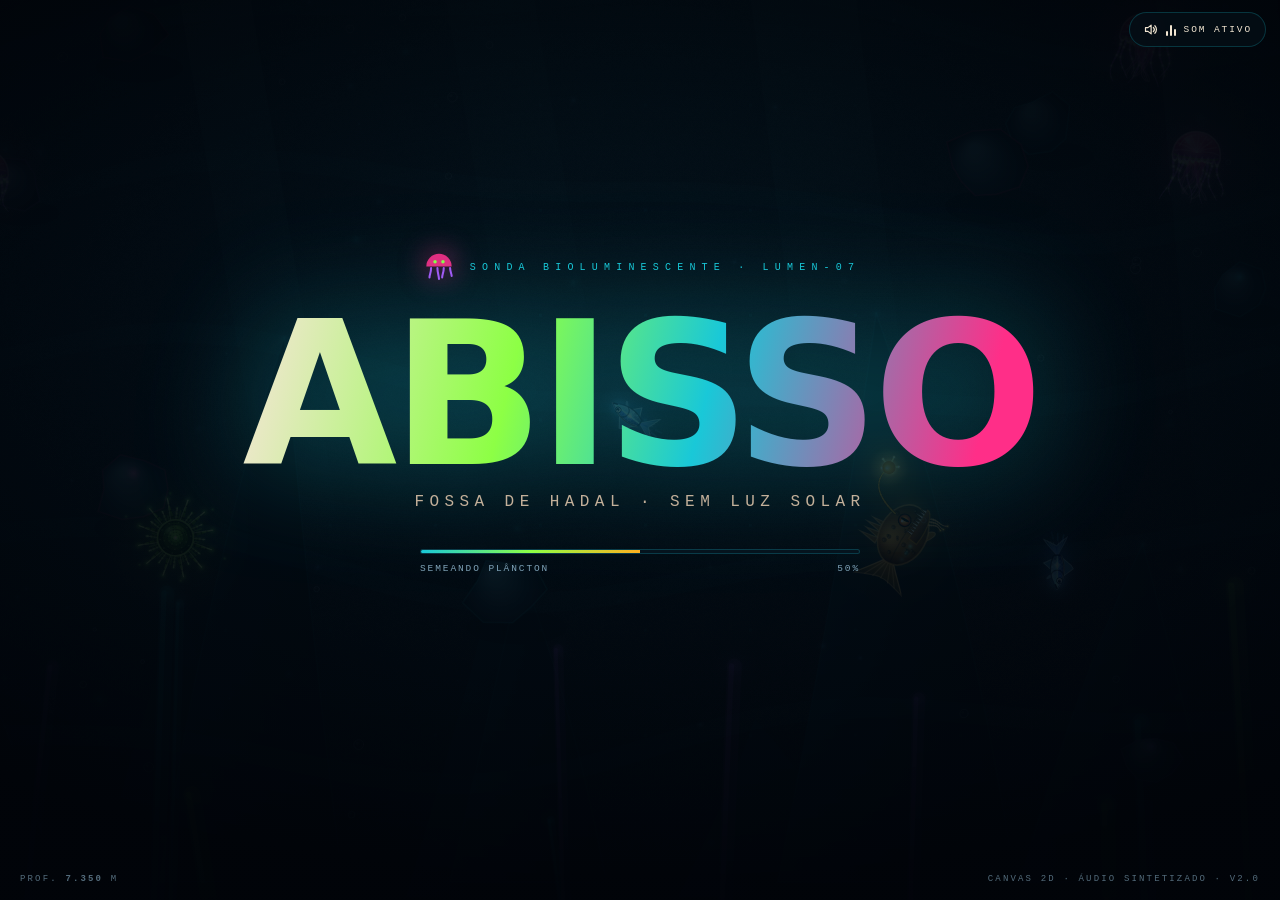
==== ABISSO_com_musicas.html @ 15e461e3 "Add files via upload" ====
<!DOCTYPE html>
<html lang="pt-BR">
<head>
<meta charset="utf-8">
<meta name="viewport" content="width=device-width,initial-scale=1,viewport-fit=cover,user-scalable=no">
<meta name="theme-color" content="#02070d">
<title>ABISSO — sobrevivência bioluminescente</title>
<link rel="stylesheet" href="abisso.css">
</head>
<body>
<div id="stage" data-scene="boot">
  <canvas id="cv"></canvas>

  <button id="audioChip" aria-label="Alternar som" aria-pressed="true">
    <svg viewBox="0 0 24 24"><path d="M4 9v6h4l5 4V5L8 9H4z"/><path id="chipWaves" d="M16.5 8.5a5 5 0 0 1 0 7M19 6a8.5 8.5 0 0 1 0 12"/></svg>
    <span class="eq"><i></i><i></i><i></i></span>
    <span id="chipLabel">SOM ATIVO</span>
  </button>

  <!-- ================= HUD ================= -->
  <header class="hud" id="hud">
    <div class="hud-l">
      <div class="brand">
        <svg viewBox="0 0 24 24"><path d="M4 11a8 8 0 0 1 16 0z" fill="#ff2e88" opacity=".85"/><path d="M7 12c0 3-1 4-1 6M11 12c0 3 1 5 1 7M15 12c0 3-1 4-1 6M19 12c0 2 1 4 1 5" stroke="#a855f7" stroke-width="1.4" fill="none" stroke-linecap="round"/><circle cx="9.5" cy="8" r="1.1" fill="#8dff45"/><circle cx="14.5" cy="8" r="1.1" fill="#8dff45"/></svg>
        <b>ABISSO</b>
      </div>
      <div class="pips" id="pips"></div>
      <div class="lives" id="lives" title="Vidas"></div>
      <div class="partner" id="partner"></div>
      <div class="meter" id="bloomMeter"><i id="bloomFill"></i><span id="bloomLabel">FLORADA · E</span></div>
      <div class="dashrow">JATO<div class="dashbar"><i id="dashFill"></i></div></div>
      <div class="buffs" id="buffRow"></div>
    </div>
    <div class="hud-c">
      <div class="waveinfo" id="waveInfo">
        <b id="waveNum">ONDA 01</b>
        <div class="wname" id="waveName">ÁGUAS RASAS</div>
        <div class="wavebar"><i id="waveFill"></i></div>
        <small id="waveLeft">—</small>
      </div>
      <div class="bossinfo" id="bossInfo">
        <b id="bossName">A RAINHA</b>
        <div class="bossbar"><i id="bossFill"></i></div>
        <small id="bossPhase">FASE I</small>
      </div>
    </div>
    <div class="hud-r">
      <div class="scorebox"><span class="lbl">PONTOS</span><b id="score">0</b><small id="bestHud">REC 0</small></div>
      <div class="combo" id="comboBox"><b id="comboMult">×1.0</b><div class="combobar"><i id="comboFill"></i></div></div>
      <div class="hudbtns">
        <button class="ibtn bloom" id="btnBloom" title="Florada (E)" aria-label="Florada"><svg viewBox="0 0 24 24"><circle cx="12" cy="12" r="3.2"/><path d="M12 2v3M12 19v3M2 12h3M19 12h3M5 5l2 2M17 17l2 2M19 5l-2 2M7 17l-2 2"/></svg></button>
        <button class="ibtn" id="btnSound" title="Som (M)" aria-label="Alternar som"><svg viewBox="0 0 24 24"><path d="M4 9v6h4l5 4V5L8 9H4z"/><path id="soundWaves" d="M16.5 8.5a5 5 0 0 1 0 7M19 6a8.5 8.5 0 0 1 0 12"/></svg></button>
        <button class="ibtn" id="btnPause" title="Pausar (Esc)" aria-label="Pausar"><svg viewBox="0 0 24 24"><path d="M9 5v14M15 5v14"/></svg></button>
      </div>
    </div>
  </header>
  <div id="depthGauge"><span class="dg-lb">PROFUNDIDADE</span></div>
  <div id="banner"><div class="bnum" id="bannerNum"></div><div class="bname" id="bannerName"></div><div class="bsub" id="bannerSub"></div></div>
  <div id="streak"><b id="streakName"></b><span id="streakSub"></span></div>
  <div id="toast"></div>
  <div id="hint"></div>

  <!-- ================= TOUCH ================= -->
  <div id="touch">
    <div class="zone" id="zoneL"></div><div class="zone" id="zoneR"></div>
    <div class="stick" id="stickL"><div class="knob"></div></div>
    <div class="stick" id="stickR"><div class="knob"></div></div>
    <div id="tBtns">
      <button class="tbtn" id="tBloom" aria-label="Florada"><svg viewBox="0 0 24 24"><circle cx="12" cy="12" r="3.2"/><path d="M12 3v3M12 18v3M3 12h3M18 12h3M5.5 5.5l2 2M16.5 16.5l2 2M18.5 5.5l-2 2M7.5 16.5l-2 2"/></svg>FLORADA</button>
      <button class="tbtn" id="tDash" aria-label="Jato"><svg viewBox="0 0 24 24"><path d="M13 3L5 14h6l-1 7 8-11h-6z"/></svg>JATO</button>
    </div>
  </div>

  <!-- ================= BOOT ================= -->
  <section class="screen show" id="scBoot">
    <div class="scrim"></div>
    <div class="inner">
      <div class="boot-mark">
        <svg viewBox="0 0 24 24"><path d="M4 11a8 8 0 0 1 16 0z" fill="#ff2e88" opacity=".9"/><path d="M7 12c0 3-1 4-1 6M11 12c0 3 1 5 1 7M15 12c0 3-1 4-1 6M19 12c0 2 1 4 1 5" stroke="#a855f7" stroke-width="1.3" fill="none" stroke-linecap="round"/><circle cx="9.5" cy="8" r="1.1" fill="#8dff45"/><circle cx="14.5" cy="8" r="1.1" fill="#8dff45"/></svg>
        <span>SONDA BIOLUMINESCENTE · LUMEN-07</span>
      </div>
      <h1 class="boot-title">ABISSO</h1>
      <div class="boot-sub">FOSSA DE HADAL · SEM LUZ SOLAR</div>
      <div class="boot-load">
        <div class="boot-track"><i id="bootBar"></i></div>
        <div class="boot-meta"><span id="bootLog">INICIANDO SISTEMAS</span><span id="bootPct">0%</span></div>
      </div>
      <button id="bootPrompt">TOQUE OU PRESSIONE QUALQUER TECLA</button>
      <div class="boot-foot"><span>PROF. <b id="bootDepth">0</b> M</span><span>CANVAS 2D · ÁUDIO SINTETIZADO · V2.0</span></div>
    </div>
  </section>

  <!-- ================= MENU ================= -->
  <section class="screen" id="scMenu">
    <div class="scrim"></div>
    <div class="menu-grid scroll">
      <div class="menu-left">
        <div class="eyebrow">ESTAÇÃO DE MERGULHO · LUMEN-07</div>
        <h1 class="menu-title">ABISSO</h1>
        <p class="tagline menu-tag">A fossa acordou. Sua luz é a única arma — e o único alvo. <b>Doze ondas</b> até o fundo, dois chefes, quinze simbiontes.</p>
        <nav class="nav" id="menuNav">
          <button class="navitem act" data-nav="dive"><span class="idx">01</span><span class="txt"><b>MERGULHAR</b><span>iniciar descida</span></span><span class="arw">▸</span></button>
          <button class="navitem" data-nav="coop"><span class="idx">02</span><span class="txt"><b>2 JOGADORES</b><span>cooperativo online · PeerJS</span></span><span class="arw">▸</span></button>
          <button class="navitem" data-nav="howto"><span class="idx">03</span><span class="txt"><b>COMO JOGAR</b><span>guia interativo + treino</span></span><span class="arw">▸</span></button>
          <button class="navitem" data-nav="bestiary"><span class="idx">04</span><span class="txt"><b>BESTIÁRIO</b><span>8 criaturas da fossa</span></span><span class="arw">▸</span></button>
          <button class="navitem" data-nav="records"><span class="idx">05</span><span class="txt"><b>RECORDES</b><span>histórico de mergulhos</span></span><span class="arw">▸</span></button>
          <button class="navitem" data-nav="settings"><span class="idx">06</span><span class="txt"><b>AJUSTES</b><span>áudio, efeitos, dificuldade</span></span><span class="arw">▸</span></button>
          <button class="navitem" data-nav="credits"><span class="idx">07</span><span class="txt"><b>SOBRE</b><span>tecnologia e paleta</span></span><span class="arw">▸</span></button>
        </nav>
      </div>
      <div class="menu-right">
        <div class="brief scroll">
          <div class="brief-head"><h2>BRIEFING DE MERGULHO</h2><p id="briefSeed">SETOR 07</p></div>
          <div class="sect">MODO DE DESCIDA</div>
          <div class="modes" id="modeCards">
            <button class="mode sel" data-mode="campanha"><b>CAMPANHA</b><span>12 ondas · 2 chefes · final definido</span></button>
            <button class="mode" data-mode="infinito"><b>INFINITO</b><span>sem fim · escala crescente</span></button>
            <button class="mode" data-mode="treino"><b>TREINO</b><span>sem dano · tutorial guiado</span></button>
          </div>
          <div class="sect">PRESSÃO · DIFICULDADE</div>
          <div class="diffs" id="diffCards">
            <button class="diff" data-d="calmo"><b>CALMO</b><span>−20% inimigos<br>pontos ×0.8</span></button>
            <button class="diff sel" data-d="normal"><b>NORMAL</b><span>equilíbrio da fossa<br>pontos ×1.0</span></button>
            <button class="diff" data-d="abissal"><b>ABISSAL</b><span>+30% inimigos · +35% vida<br>pontos ×1.6</span></button>
          </div>
          <div class="sect">CONFIGURAÇÃO INICIAL DO LUMEN</div>
          <div class="loadout">
            <div class="lo"><span>CÉLULAS</span><b>6</b></div>
            <div class="lo"><span>DANO</span><b>10</b></div>
            <div class="lo"><span>CADÊNCIA</span><b>4.2/s</b></div>
            <div class="lo"><span>JATO</span><b>1.15s</b></div>
            <div class="lo"><span>FLORADA</span><b>100%</b></div>
          </div>
          <div class="recrow">
            <div class="rec"><span>RECORDE</span><b id="menuBest">0</b></div>
            <div class="rec"><span>MELHOR ONDA</span><b id="menuBestWave">0</b></div>
            <div class="rec"><span>MERGULHOS</span><b id="menuRuns">0</b></div>
          </div>
          <div class="btnrow">
            <button class="btn primary" id="btnDive">MERGULHAR ▸</button>
            <button class="btn ghost" id="btnQuickHow">COMO JOGAR</button>
          </div>
          <div class="foot">Dica: o jato propulsor concede invulnerabilidade breve. A florada limpa a arena quando o plâncton carrega 100%.</div>
        </div>
      </div>
    </div>
    <div class="menu-foot"><span><b>↑ ↓</b> NAVEGAR</span><span><b>ENTER</b> SELECIONAR</span><span><b>ESC</b> VOLTAR</span><span><b>M</b> SOM</span></div>
  </section>

  <!-- ================= COMO JOGAR ================= -->
  <section class="screen" id="scHowto">
    <div class="scrim"></div>
    <div class="inner">
      <div class="sub-head">
        <button class="back" data-back>◂ VOLTAR</button>
        <h2>COMO <em>JOGAR</em></h2>
        <span class="hint">DEMONSTRAÇÕES AO VIVO · MOTOR REAL DO JOGO</span>
      </div>
      <div class="sub-body scroll">
        <div class="steps" id="howtoDots"></div>
        <div class="howto-grid">
          <div>
            <div class="demo-frame">
              <canvas id="howtoCanvas"></canvas>
              <span class="tag" id="demoTag">DEMO</span>
              <span class="live"><i></i>AO VIVO</span>
            </div>
            <div class="sect">REFERÊNCIA DE COMANDOS</div>
            <div class="keys" id="howtoKeys"></div>
          </div>
          <div class="howto-text">
            <h3 id="howtoTitle"></h3>
            <p class="lead" id="howtoLead"></p>
            <div class="points" id="howtoPoints"></div>
            <div class="howto-nav">
              <button class="btn ghost" id="howtoPrev">◂ ANTERIOR</button>
              <button class="btn primary" id="howtoNext">PRÓXIMO ▸</button>
              <button class="btn magenta" id="howtoTrain">MODO TREINO</button>
              <span class="count" id="howtoCount"></span>
            </div>
          </div>
        </div>
      </div>
    </div>
  </section>

  <!-- ================= BESTIÁRIO ================= -->
  <section class="screen" id="scBestiary">
    <div class="scrim"></div>
    <div class="inner">
      <div class="sub-head">
        <button class="back" data-back>◂ VOLTAR</button>
        <h2>BESTIÁRIO <em>DA FOSSA</em></h2>
        <span class="hint">ESPÉCIMES RENDERIZADOS EM TEMPO REAL</span>
      </div>
      <div class="sub-body scroll">
        <div class="filters" id="beastFilters">
          <button class="chipbtn on" data-f="all">TODOS · 8</button>
          <button class="chipbtn" data-f="comum">COMUNS · 6</button>
          <button class="chipbtn" data-f="chefe">CHEFES · 2</button>
          <button class="chipbtn" data-f="seen">ENCONTRADOS</button>
        </div>
        <div class="beast-grid" id="beastGrid"></div>
      </div>
    </div>
  </section>

  <!-- ================= RECORDES ================= -->
  <section class="screen" id="scRecords">
    <div class="scrim"></div>
    <div class="inner">
      <div class="sub-head">
        <button class="back" data-back>◂ VOLTAR</button>
        <h2>REGISTRO DE <em>MERGULHOS</em></h2>
        <span class="hint">DADOS LOCAIS · NESTE NAVEGADOR</span>
      </div>
      <div class="sub-body scroll">
        <div class="tiles" id="recTiles"></div>
        <div class="sect">ALCANCE POR ONDA · QUANTOS MERGULHOS CHEGARAM A CADA UMA</div>
        <div class="chart" id="recChart"></div>
        <div class="sect">ÚLTIMOS MERGULHOS</div>
        <div id="recTableWrap"></div>
        <div class="btnrow">
          <button class="btn danger" id="btnResetRec">APAGAR REGISTROS</button>
          <span id="recConfirm"></span>
        </div>
      </div>
    </div>
  </section>

  <!-- ================= AJUSTES ================= -->
  <section class="screen" id="scSettings">
    <div class="scrim"></div>
    <div class="inner">
      <div class="sub-head">
        <button class="back" data-back>◂ VOLTAR</button>
        <h2><em>AJUSTES</em></h2>
        <span class="hint">APLICADOS IMEDIATAMENTE</span>
      </div>
      <div class="sub-body scroll">
        <div class="set-grid">
          <div class="set-card">
            <h3>ÁUDIO</h3>
            <div class="row"><div class="lb"><b>Volume geral</b><span>mestre de toda a saída</span></div><input type="range" id="setMaster" min="0" max="100"><span class="vv" id="vMaster"></span></div>
            <div class="row"><div class="lb"><b>Música ambiente</b><span>pads e sonar da fossa</span></div><input type="range" id="setMusic" min="0" max="100"><span class="vv" id="vMusic"></span></div>
            <div class="row"><div class="lb"><b>Efeitos sonoros</b><span>tiros, impactos, coletas</span></div><input type="range" id="setSfx" min="0" max="100"><span class="vv" id="vSfx"></span></div>
            <div class="row"><div class="lb"><b>Silenciar tudo</b><span>atalho M em qualquer tela</span></div><button class="tgl" id="setMute" aria-label="Silenciar"><i></i></button></div>
          </div>
          <div class="set-card">
            <h3>VISUAL E IMPACTO</h3>
            <div class="row"><div class="lb"><b>Tremor de câmera</b><span>recuo visível nos impactos</span></div><input type="range" id="setShake" min="0" max="150"><span class="vv" id="vShake"></span></div>
            <div class="row"><div class="lb"><b>Densidade de partículas</b><span>faíscas, plâncton, plumas</span></div><input type="range" id="setParts" min="20" max="160"><span class="vv" id="vParts"></span></div>
            <div class="row"><div class="lb"><b>Brilho bioluminescente</b><span>intensidade do bloom</span></div><input type="range" id="setGlow" min="30" max="160"><span class="vv" id="vGlow"></span></div>
            <div class="row"><div class="lb"><b>Alto contraste</b><span>inimigos e tiros mais legíveis</span></div><button class="tgl" id="setContrast" aria-label="Alto contraste"><i></i></button></div>
            <div class="row"><div class="lb"><b>Movimento reduzido</b><span>sem tremor nem câmera lenta</span></div><button class="tgl" id="setMotion" aria-label="Movimento reduzido"><i></i></button></div>
          </div>
          <div class="set-card">
            <h3>SIMULAÇÃO</h3>
            <div class="row"><div class="lb"><b>Velocidade</b><span>ritmo do tempo de jogo</span></div>
              <div class="seg" id="setSpeed"><button data-s="0.8">0.8×</button><button data-s="1" class="on">1×</button><button data-s="1.2">1.2×</button></div></div>
            <div class="row"><div class="lb"><b>Dificuldade</b><span>pressão da fossa</span></div>
              <div class="seg" id="setDiff"><button data-d="calmo">CALMO</button><button data-d="normal" class="on">NORMAL</button><button data-d="abissal">ABISSAL</button></div></div>
            <div class="row"><div class="lb"><b>Indicadores de borda</b><span>setas para inimigos fora da tela</span></div><button class="tgl on" id="setArrows" aria-label="Indicadores"><i></i></button></div>
            <div class="row"><div class="lb"><b>Restaurar padrões</b><span>volta todos os ajustes ao original</span></div><button class="btn ghost" id="btnDefaults" style="padding:10px 14px;font-size:10px">RESTAURAR</button></div>
          </div>
        </div>
      </div>
    </div>
  </section>

  <!-- ================= COOPERATIVO ONLINE ================= -->
  <section class="screen" id="scCoop">
    <div class="scrim"></div>
    <div class="inner">
      <div class="sub-head">
        <button class="back" id="coopBack">◂ VOLTAR</button>
        <h2>COOPERATIVO <em>ONLINE</em></h2>
        <span class="hint">2 JOGADORES · PEERJS</span>
      </div>
      <div class="sub-body scroll">
        <div class="coop-name">
          <label for="coopName">SEU NOME</label>
          <input class="coop-input small" id="coopName" type="text" maxlength="12" placeholder="Ex.: ARTHUR" autocomplete="off" spellcheck="false">
        </div>
        <div class="coop-grid">
          <div class="coop-card">
            <h3>CRIAR SALA</h3>
            <p>Você será o <b>host</b>: o jogo roda no seu navegador e o parceiro entra pelo código.</p>
            <button class="btn primary" id="coopCreate">CRIAR SALA ▸</button>
            <div class="coop-codebox" id="coopCodeBox" style="display:none">
              <span>CÓDIGO DA SALA</span>
              <b id="coopCode">-----</b>
              <button class="btn ghost" id="coopCopy">COPIAR</button>
            </div>
            <p class="coop-status" id="coopHostStatus">Crie uma sala e passe o código para o seu parceiro.</p>
            <button class="btn ghost" id="coopCancel" style="display:none">CANCELAR</button>
          </div>
          <div class="coop-card">
            <h3>ENTRAR NA SALA</h3>
            <p>Digite o código de 5 letras que o host recebeu.</p>
            <input class="coop-input" id="coopInput" type="text" maxlength="5" placeholder="CÓDIGO" autocomplete="off" autocapitalize="characters" spellcheck="false">
            <button class="btn magenta" id="coopJoin">ENTRAR ▸</button>
            <p class="coop-status" id="coopJoinStatus">Digite o código que o host recebeu.</p>
          </div>
        </div>
        <div class="coop-lobby" id="coopLobby" style="display:none">
          <div class="coop-ok"><span id="coopPeerName">PARCEIRO CONECTADO</span> <i id="coopPing"></i></div>
          <button class="btn primary" id="coopStart" style="display:none">INICIAR MERGULHO ▸</button>
          <p class="coop-wait" id="coopWaitHost" style="display:none">CONECTADO · AGUARDANDO O HOST INICIAR O MERGULHO…</p>
        </div>
        <p class="coop-info" id="coopInfo"></p>
        <div class="coop-how">
          <div class="sect">COMO FUNCIONA</div>
          <ul>
            <li><b>Mesma arena, mesmas ondas</b> — vocês enfrentam as criaturas juntos (mais inimigos e chefes mais resistentes).</li>
            <li><b>3 vidas da dupla</b> — se um cair, o outro pode <b>reviver</b> ficando perto por 3 segundos. Se os dois caírem, perdem uma vida e a onda recomeça.</li>
            <li><b>Melhorias individuais</b> — cada um escolhe o seu simbionte entre as ondas; a próxima onda começa quando os dois escolherem.</li>
            <li><b>Plâncton, combo e florada são compartilhados</b> — qualquer um pode soltar a florada.</li>
            <li>É preciso <b>internet</b>. Se a rede bloquear conexões diretas (alguns 4G ou redes de empresa), tente outra rede.</li>
          </ul>
        </div>
      </div>
    </div>
  </section>

  <!-- ================= SOBRE ================= -->
  <section class="screen" id="scCredits">
    <div class="scrim"></div>
    <div class="inner">
      <div class="sub-head">
        <button class="back" data-back>◂ VOLTAR</button>
        <h2>SOBRE O <em>ABISSO</em></h2>
        <span class="hint">UM ARTEFATO AUTOCONTIDO</span>
      </div>
      <div class="sub-body scroll">
        <div class="cred-grid">
          <div class="cred-card">
            <h3>O QUE É ISTO</h3>
            <p>Um jogo de sobrevivência em arena ambientado na zona hadal. Você pilota o LUMEN-07, uma sonda-organismo que usa a própria bioluminescência como arma. Cada onda aprofunda a descida — e a paleta do mundo afunda junto, do petróleo turquesa ao violeta e ao magenta do fundo.</p>
            <div class="sect">TECNOLOGIA</div>
            <div class="techs"><span class="tech">HTML único</span><span class="tech">CSS puro</span><span class="tech">JavaScript vanilla</span><span class="tech">Canvas 2D</span><span class="tech">Web Audio</span><span class="tech">localStorage</span><span class="tech">0 dependências</span><span class="tech">0 imagens externas</span></div>
          </div>
          <div class="cred-card">
            <h3>PALETA DA FOSSA</h3>
            <p style="margin-bottom:12px">Oito tons derivados do oceano profundo: petróleo e turquesa nos campos grandes, verde-ácido, magenta e âmbar como acentos de bioluminescência.</p>
            <div class="swatches" id="swatches"></div>
          </div>
          <div class="cred-card">
            <h3>NOTAS DO ABISMO</h3>
            <div class="facts">
              <div class="fact"><b>6.000 m</b><span>onde começa a zona hadal — nomeada após Hades, o submundo grego.</span></div>
              <div class="fact"><b>10.935 m</b><span>o Challenger Deep, ponto mais fundo conhecido dos oceanos.</span></div>
              <div class="fact"><b>~1.100 atm</b><span>pressão no fundo: mais de mil vezes a da superfície.</span></div>
              <div class="fact"><b>90%</b><span>das espécies de águas profundas produzem alguma luz própria.</span></div>
              <div class="fact"><b>4 °C</b><span>temperatura típica da água ao redor das fontes hidrotermais frias.</span></div>
            </div>
          </div>
        </div>
      </div>
    </div>
  </section>

  <!-- ================= MODAIS ================= -->
  <section class="modal" id="scUpgrade">
    <div class="scrim"></div>
    <div class="sheet scroll">
      <div class="up-head"><h2>ONDA LIMPA — <em>ESCOLHA UM SIMBIONTE</em></h2><p id="upSub">TECLAS 1 · 2 · 3</p></div>
      <div class="cards" id="cards"></div>
      <button class="btn ghost" id="btnReroll" style="display:block;margin:16px auto 0"></button>
      <div class="up-bottom">
        <div><div class="sect">FICHA DO LUMEN</div><div class="stats" id="statSheet"></div></div>
        <div><div class="sect">SIMBIONTES ATIVOS</div><div class="chips" id="ownedChips"></div></div>
      </div>
    </div>
  </section>

  <div class="coopmenu" id="coopMenu">
    <div class="box">
      <h3>PARTIDA COOPERATIVA</h3>
      <p>O jogo continua rodando para o seu parceiro.</p>
      <button class="btn primary" id="coopResume">CONTINUAR</button>
      <button class="btn danger" id="coopLeave">SAIR DA PARTIDA</button>
    </div>
  </div>

  <section class="modal" id="scPause">
    <div class="scrim"></div>
    <div class="sheet scroll" style="max-width:700px">
      <div class="mid">
        <div class="eyebrow">SISTEMAS EM ESPERA</div>
        <h2>PAUSA</h2>
        <div class="sub" id="pauseSub"></div>
        <div class="grid-stats" id="pauseStats"></div>
        <div class="sect" style="justify-content:center">VELOCIDADE DA SIMULAÇÃO</div>
        <div class="seg" id="spd" style="display:inline-flex"><button data-s="0.8">LENTA 0.8×</button><button data-s="1" class="on">NORMAL 1×</button><button data-s="1.2">RÁPIDA 1.2×</button></div>
        <div class="btnrow">
          <button class="btn primary" id="btnResume">CONTINUAR ▸</button>
          <button class="btn ghost" id="btnPauseHow">COMO JOGAR</button>
          <button class="btn ghost" id="btnPauseSet">AJUSTES</button>
          <button class="btn ghost" id="btnRestart">REINICIAR</button>
          <button class="btn danger" id="btnQuit">MENU</button>
        </div>
      </div>
    </div>
  </section>

  <section class="modal" id="scOver">
    <div class="scrim"></div>
    <div class="sheet scroll" style="max-width:780px">
      <div class="mid">
        <div class="eyebrow">SINAL PERDIDO</div>
        <h2 class="dead">A PRESSÃO VENCEU</h2>
        <div class="sub" id="overSub"></div>
        <div id="overRec"></div>
        <div class="grid-stats" id="overStats"></div>
        <div class="btnrow">
          <button class="btn primary" id="btnAgain">MERGULHAR DE NOVO ▸</button>
          <button class="btn ghost" id="btnOverHow">COMO JOGAR</button>
          <button class="btn ghost" id="btnMenu">MENU</button>
        </div>
        <div class="foot" id="overTip"></div>
      </div>
    </div>
  </section>

  <section class="modal" id="scWin">
    <div class="scrim"></div>
    <div class="sheet scroll" style="max-width:780px">
      <div class="mid">
        <div class="eyebrow">FUNDO DA FOSSA ALCANÇADO</div>
        <h2 class="win">VOCÊ ATRAVESSOU<br>O ABISSO</h2>
        <div class="sub">O LEVIATÃ CAIU · A LUZ CONTINUA</div>
        <div id="winRec"></div>
        <div class="grid-stats" id="winStats"></div>
        <div class="btnrow">
          <button class="btn magenta" id="btnEndless">MODO INFINITO ∞</button>
          <button class="btn primary" id="btnAgain2">JOGAR DE NOVO</button>
          <button class="btn ghost" id="btnMenu2">MENU</button>
        </div>
      </div>
    </div>
  </section>

  <div id="dive"><div class="lines" id="diveLines"></div><div class="dd" id="diveDepth">0 m</div><div class="dl">DESCENDO</div></div>
</div>

<script src="vendor/peerjs.min.js" onerror="(function(){var s=document.createElement('script');s.src='https://unpkg.com/peerjs@1.5.4/dist/peerjs.min.js';document.head.appendChild(s);})()"></script>
<script src="coop-net.js"></script>
<script src="abisso.js"></script>
</body>
</html>
---- abisso.css ----
/* ============================================================
   ABISSO · sistema visual da fossa de hadal
   ============================================================ */
:root{
  --abyss:#02070d; --abyss2:#05121c; --deep:#0a2233; --petrol:#0e3a52;
  --teal:#19c8d8; --bio:#8dff45; --magenta:#ff2e88; --amber:#ffb020;
  --electric:#3b82ff; --crimson:#ff3b57; --violet:#a855f7;
  --sand:#f2e6d2; --sanddim:#c3b09a; --slate:#7fa3b8;
  --ok:#37e39b; --warn:#ffc24b; --danger:#ff3b57; --info:#4fc3ff;
  --panel:linear-gradient(158deg,rgba(14,58,82,.55),rgba(5,18,28,.86));
  --panel2:linear-gradient(158deg,rgba(14,58,82,.42),rgba(4,14,22,.78));
  --edge:rgba(25,200,216,.22);
  --edge2:rgba(127,163,184,.18);
  --mono:ui-monospace,"SFMono-Regular",Menlo,Consolas,"Liberation Mono",monospace;
  --sans:system-ui,-apple-system,"Segoe UI",Roboto,Helvetica,Arial,sans-serif;
  --top:env(safe-area-inset-top); --bot:env(safe-area-inset-bottom);
}
*{box-sizing:border-box;margin:0;padding:0}
html,body{height:100%;overflow:hidden;background:var(--abyss)}
body{font-family:var(--sans);color:var(--sand);-webkit-font-smoothing:antialiased;overscroll-behavior:none;touch-action:none}
#stage{position:fixed;inset:0;overflow:hidden;isolation:isolate}
canvas#cv{position:absolute;inset:0;display:block;touch-action:none}
button{font-family:inherit}
::selection{background:var(--bio);color:#03151b}

/* ---------- scrollbars do artefato ---------- */
.scroll{overflow-y:auto;overflow-x:hidden;scrollbar-width:thin;scrollbar-color:var(--teal) rgba(6,20,30,.7);-webkit-overflow-scrolling:touch}
.scroll::-webkit-scrollbar{width:11px;height:11px}
.scroll::-webkit-scrollbar-track{background:rgba(4,16,25,.85);border-left:1px solid rgba(25,200,216,.14)}
.scroll::-webkit-scrollbar-thumb{background:linear-gradient(180deg,var(--teal),var(--bio));border-radius:20px;border:3px solid rgba(4,16,25,.9)}
.scroll::-webkit-scrollbar-thumb:hover{background:linear-gradient(180deg,var(--bio),var(--amber))}
.scroll::-webkit-scrollbar-corner{background:transparent}

/* ---------- átomos ---------- */
.eyebrow{font-family:var(--mono);font-size:10px;letter-spacing:.5em;color:var(--teal)}
.sect{font-family:var(--mono);font-size:9.5px;letter-spacing:.38em;color:var(--slate);margin:20px 0 10px;display:flex;align-items:center;gap:10px}
.sect::after{content:"";flex:1;height:1px;background:linear-gradient(90deg,var(--edge),transparent)}
.btn{cursor:pointer;font-weight:800;letter-spacing:.18em;font-size:12.5px;padding:14px 24px;border-radius:13px;border:1px solid transparent;transition:.2s cubic-bezier(.2,.9,.25,1);position:relative;overflow:hidden;color:var(--sand);background:rgba(6,22,33,.7)}
.btn.primary{background:linear-gradient(100deg,var(--bio),var(--teal));color:#03151b;box-shadow:0 14px 38px rgba(141,255,69,.26),inset 0 1px 0 rgba(255,255,255,.5)}
.btn.primary:hover{transform:translateY(-3px);box-shadow:0 20px 50px rgba(141,255,69,.42)}
.btn.magenta{background:linear-gradient(100deg,var(--magenta),var(--violet));color:#fff;box-shadow:0 14px 38px rgba(255,46,136,.3)}
.btn.magenta:hover{transform:translateY(-3px)}
.btn.ghost{border-color:var(--edge)}
.btn.ghost:hover{border-color:var(--teal);color:var(--teal);transform:translateY(-2px)}
.btn.danger{border-color:rgba(255,59,87,.4);color:var(--crimson)}
.btn.danger:hover{background:rgba(255,59,87,.14)}
.btn:active{transform:translateY(0) scale(.985)}
.btn:focus-visible,.navitem:focus-visible,.card:focus-visible,.ibtn:focus-visible,.seg button:focus-visible,.tgl:focus-visible,.chipbtn:focus-visible{outline:2px solid var(--bio);outline-offset:3px}
.btnrow{display:flex;gap:10px;flex-wrap:wrap;margin-top:20px}
.tagline{font-size:13.5px;line-height:1.65;color:var(--sanddim)}
.tagline b{color:var(--bio);font-weight:600}
.tagline em{color:var(--magenta);font-style:normal}
.mono{font-family:var(--mono)}

/* ---------- chip de áudio global ---------- */
#audioChip{position:absolute;top:calc(12px + var(--top));right:14px;z-index:30;display:flex;align-items:center;gap:8px;
  padding:9px 13px;border-radius:22px;cursor:pointer;background:rgba(4,14,22,.8);border:1px solid var(--edge);
  color:var(--sand);font-family:var(--mono);font-size:9.5px;letter-spacing:.2em;backdrop-filter:blur(10px);-webkit-backdrop-filter:blur(10px);transition:.2s}
#audioChip:hover{border-color:var(--bio);color:var(--bio);transform:translateY(-2px)}
#audioChip svg{width:15px;height:15px;fill:none;stroke:currentColor;stroke-width:1.9;stroke-linecap:round;stroke-linejoin:round}
#audioChip.off{color:var(--slate);border-color:var(--edge2)}
#audioChip .eq{display:flex;gap:2px;align-items:flex-end;height:12px}
#audioChip .eq i{width:2px;background:currentColor;border-radius:2px;animation:eq .9s ease-in-out infinite}
#audioChip .eq i:nth-child(1){height:5px;animation-delay:0s}
#audioChip .eq i:nth-child(2){height:11px;animation-delay:.15s}
#audioChip .eq i:nth-child(3){height:7px;animation-delay:.3s}
#audioChip.off .eq i{animation:none;height:3px;opacity:.5}
@keyframes eq{50%{transform:scaleY(.35)}}
#stage[data-scene="play"] #audioChip{display:none}

/* ============================ TELAS ============================ */
.screen{position:absolute;inset:0;z-index:10;display:none;flex-direction:column}
.screen.show{display:flex;animation:scIn .42s cubic-bezier(.2,.9,.25,1)}
@keyframes scIn{from{opacity:0;transform:translateY(16px)}to{opacity:1;transform:none}}
.scrim{position:absolute;inset:0;pointer-events:none}
.screen>.inner{position:relative;flex:1;min-height:0;display:flex;flex-direction:column}

/* ---------- BOOT ---------- */
#scBoot .scrim{background:radial-gradient(120% 80% at 50% 42%,rgba(4,20,32,.55),rgba(1,4,9,.94) 70%),rgba(1,4,9,.6)}
#scBoot .inner{align-items:center;justify-content:center;text-align:center;padding:24px}
.boot-mark{display:flex;align-items:center;gap:12px;margin-bottom:26px;animation:fadeUp .9s .1s both}
.boot-mark svg{width:38px;height:38px;filter:drop-shadow(0 0 14px rgba(255,46,136,.8))}
.boot-mark span{font-family:var(--mono);font-size:10px;letter-spacing:.62em;color:var(--teal)}
.boot-title{font-size:clamp(64px,17vw,200px);line-height:.82;font-weight:900;letter-spacing:-.03em;
  background:linear-gradient(104deg,var(--sand) 2%,var(--bio) 34%,var(--teal) 58%,var(--magenta) 92%);
  -webkit-background-clip:text;background-clip:text;color:transparent;filter:drop-shadow(0 0 60px rgba(25,200,216,.45));
  animation:fadeUp 1s .2s both}
.boot-sub{margin-top:16px;font-size:clamp(12px,1.7vw,16px);letter-spacing:.34em;font-family:var(--mono);color:var(--sanddim);animation:fadeUp 1s .35s both}
.boot-load{margin-top:38px;width:min(440px,86vw);animation:fadeUp 1s .5s both}
.boot-track{height:5px;border-radius:4px;background:rgba(6,22,33,.9);border:1px solid var(--edge);overflow:hidden}
.boot-track i{display:block;height:100%;width:0;background:linear-gradient(90deg,var(--teal),var(--bio),var(--amber));transition:width .25s}
.boot-meta{display:flex;justify-content:space-between;margin-top:9px;font-family:var(--mono);font-size:9.5px;letter-spacing:.2em;color:var(--slate)}
#bootPrompt{margin-top:34px;font-family:var(--mono);font-size:12px;letter-spacing:.34em;color:var(--bio);opacity:0;transition:.4s;cursor:pointer;
  padding:14px 26px;border:1px solid rgba(141,255,69,.35);border-radius:30px;background:rgba(141,255,69,.07)}
#bootPrompt.on{opacity:1;animation:breathe 1.9s ease-in-out infinite}
@keyframes breathe{50%{box-shadow:0 0 34px rgba(141,255,69,.35);border-color:var(--bio)}}
.boot-foot{position:absolute;left:0;right:0;bottom:calc(16px + var(--bot));display:flex;justify-content:space-between;padding:0 20px;
  font-family:var(--mono);font-size:9px;letter-spacing:.24em;color:rgba(127,163,184,.65);animation:fadeUp 1s .7s both}
@keyframes fadeUp{from{opacity:0;transform:translateY(22px)}to{opacity:1;transform:none}}

/* ---------- MENU ---------- */
#scMenu .scrim{background:linear-gradient(100deg,rgba(1,5,10,.95) 0%,rgba(2,10,17,.88) 42%,rgba(2,10,17,.42) 72%,rgba(1,5,10,.7) 100%)}
.menu-grid{flex:1;min-height:0;display:grid;grid-template-columns:minmax(320px,.92fr) minmax(340px,1.08fr);gap:clamp(14px,2.6vw,44px);
  padding:calc(20px + var(--top)) clamp(16px,3vw,48px) calc(16px + var(--bot))}
.menu-left{display:flex;flex-direction:column;justify-content:center;min-height:0}
.menu-title{font-size:clamp(46px,8.4vw,104px);line-height:.84;font-weight:900;letter-spacing:-.03em;
  background:linear-gradient(104deg,var(--sand),var(--bio) 40%,var(--teal) 70%,var(--magenta));
  -webkit-background-clip:text;background-clip:text;color:transparent;filter:drop-shadow(0 0 44px rgba(25,200,216,.35))}
.menu-tag{margin:12px 0 22px;max-width:40ch}
.nav{display:flex;flex-direction:column;gap:5px}
.navitem{display:flex;align-items:center;gap:14px;padding:12px 15px;border-radius:14px;cursor:pointer;text-align:left;
  background:linear-gradient(100deg,rgba(10,34,51,.5),rgba(4,14,22,.25));border:1px solid transparent;color:var(--sand);transition:.22s cubic-bezier(.2,.9,.25,1);position:relative;overflow:hidden}
.navitem::before{content:"";position:absolute;left:0;top:0;bottom:0;width:3px;background:linear-gradient(180deg,var(--bio),var(--teal));transform:scaleY(0);transition:.25s;transform-origin:center}
.navitem:hover,.navitem.act{border-color:var(--edge);background:linear-gradient(100deg,rgba(20,64,90,.7),rgba(4,14,22,.4));transform:translateX(6px)}
.navitem:hover::before,.navitem.act::before{transform:scaleY(1)}
.navitem .idx{font-family:var(--mono);font-size:10px;color:var(--teal);width:20px;flex:none}
.navitem .txt{flex:1;min-width:0}
.navitem b{display:block;font-size:15px;letter-spacing:.12em}
.navitem span{display:block;font-family:var(--mono);font-size:9px;color:var(--slate);letter-spacing:.14em;margin-top:3px}
.navitem .arw{font-family:var(--mono);color:var(--slate);transition:.22s}
.navitem:hover .arw{color:var(--bio);transform:translateX(4px)}
.menu-right{display:flex;flex-direction:column;min-height:0}
.brief{flex:1;min-height:0;border-radius:20px;background:var(--panel);border:1px solid var(--edge);
  box-shadow:0 30px 90px rgba(0,0,0,.6),inset 0 1px 0 rgba(141,255,69,.12);padding:clamp(15px,2vw,26px);position:relative}
.brief::before{content:"";position:absolute;left:22px;right:22px;top:0;height:1px;background:linear-gradient(90deg,transparent,var(--bio),var(--teal),var(--magenta),transparent)}
.brief-head{display:flex;align-items:baseline;justify-content:space-between;gap:12px;flex-wrap:wrap}
.brief-head h2{font-size:clamp(19px,2.4vw,26px);font-weight:900;letter-spacing:.02em}
.brief-head p{font-family:var(--mono);font-size:9.5px;letter-spacing:.24em;color:var(--slate)}
.modes{display:grid;grid-template-columns:repeat(3,1fr);gap:8px}
.mode{cursor:pointer;text-align:left;padding:12px;border-radius:14px;background:rgba(6,22,33,.6);border:1px solid var(--edge2);color:var(--sand);transition:.2s}
.mode:hover{transform:translateY(-3px);border-color:var(--teal)}
.mode b{display:block;font-size:12.5px;letter-spacing:.1em}
.mode span{display:block;font-family:var(--mono);font-size:8.5px;color:var(--slate);margin-top:5px;line-height:1.55}
.mode.sel{border-color:var(--bio);background:linear-gradient(160deg,rgba(141,255,69,.16),rgba(6,22,33,.72));box-shadow:0 0 24px rgba(141,255,69,.18)}
.mode.sel b{color:var(--bio)}
.diffs{display:grid;grid-template-columns:repeat(3,1fr);gap:8px}
.diff{cursor:pointer;text-align:left;padding:11px 12px;border-radius:14px;background:rgba(6,22,33,.6);border:1px solid var(--edge2);color:var(--sand);transition:.2s}
.diff:hover{transform:translateY(-3px);border-color:var(--teal)}
.diff b{display:block;font-size:12.5px;letter-spacing:.12em}
.diff span{display:block;font-family:var(--mono);font-size:8.5px;color:var(--slate);margin-top:4px;line-height:1.55}
.diff.sel[data-d="calmo"]{border-color:var(--info);background:linear-gradient(160deg,rgba(79,195,255,.16),rgba(6,22,33,.72))}
.diff.sel[data-d="calmo"] b{color:var(--info)}
.diff.sel[data-d="normal"]{border-color:var(--bio);background:linear-gradient(160deg,rgba(141,255,69,.16),rgba(6,22,33,.72))}
.diff.sel[data-d="normal"] b{color:var(--bio)}
.diff.sel[data-d="abissal"]{border-color:var(--magenta);background:linear-gradient(160deg,rgba(255,46,136,.18),rgba(6,22,33,.72))}
.diff.sel[data-d="abissal"] b{color:var(--magenta)}
.loadout{display:grid;grid-template-columns:repeat(auto-fit,minmax(84px,1fr));gap:6px}
.lo{padding:8px 10px;border-radius:11px;background:rgba(6,22,33,.55);border:1px solid var(--edge2)}
.lo span{display:block;font-family:var(--mono);font-size:8px;letter-spacing:.18em;color:var(--slate)}
.lo b{font-family:var(--mono);font-size:13.5px}
.recrow{display:flex;gap:8px;margin-top:14px;flex-wrap:wrap}
.rec{flex:1;min-width:104px;padding:10px 12px;border-radius:13px;background:linear-gradient(160deg,rgba(255,176,32,.12),rgba(6,22,33,.7));border:1px solid rgba(255,176,32,.28)}
.rec span{display:block;font-family:var(--mono);font-size:8px;letter-spacing:.24em;color:var(--amber)}
.rec b{font-family:var(--mono);font-size:19px}
.menu-foot{padding:0 clamp(16px,3vw,48px) calc(12px + var(--bot));display:flex;gap:14px;flex-wrap:wrap;
  font-family:var(--mono);font-size:9px;letter-spacing:.2em;color:rgba(127,163,184,.7)}
.menu-foot b{color:var(--teal);font-weight:600}

/* ---------- SUB-TELAS ---------- */
.sub-head{display:flex;align-items:center;gap:14px;padding:calc(16px + var(--top)) clamp(14px,3vw,40px) 14px;flex:none;flex-wrap:wrap}
.back{cursor:pointer;display:flex;align-items:center;gap:8px;padding:10px 15px;border-radius:12px;background:rgba(6,22,33,.75);
  border:1px solid var(--edge);color:var(--sand);font-family:var(--mono);font-size:10px;letter-spacing:.2em;transition:.2s}
.back:hover{border-color:var(--bio);color:var(--bio);transform:translateX(-3px)}
.sub-head h2{font-size:clamp(22px,3.6vw,40px);font-weight:900;letter-spacing:-.01em;line-height:1}
.sub-head h2 em{font-style:normal;background:linear-gradient(100deg,var(--bio),var(--teal));-webkit-background-clip:text;background-clip:text;color:transparent}
.sub-head .hint{font-family:var(--mono);font-size:9.5px;letter-spacing:.22em;color:var(--slate);margin-left:auto;padding-right:120px}
.sub-body{flex:1;min-height:0;padding:0 clamp(14px,3vw,40px) calc(20px + var(--bot))}
#scHowto .scrim,#scBestiary .scrim,#scRecords .scrim,#scSettings .scrim,#scCredits .scrim{
  background:linear-gradient(180deg,rgba(1,5,10,.94),rgba(2,12,20,.9) 40%,rgba(1,5,10,.95))}

/* ---------- COMO JOGAR ---------- */
.steps{display:flex;gap:6px;flex-wrap:wrap;margin-bottom:14px}
.dot{cursor:pointer;font-family:var(--mono);font-size:9.5px;letter-spacing:.18em;padding:9px 14px;border-radius:20px;
  background:rgba(6,22,33,.7);border:1px solid var(--edge2);color:var(--slate);transition:.2s}
.dot:hover{color:var(--sand);border-color:var(--teal)}
.dot.on{background:linear-gradient(100deg,var(--teal),var(--bio));color:#03151b;font-weight:700;border-color:transparent}
.howto-grid{display:grid;grid-template-columns:1.05fr .95fr;gap:clamp(14px,2vw,28px);align-items:start}
.demo-frame{position:relative;border-radius:18px;overflow:hidden;border:1px solid var(--edge);background:rgba(2,10,17,.8);
  box-shadow:0 24px 70px rgba(0,0,0,.55),inset 0 1px 0 rgba(141,255,69,.1)}
.demo-frame canvas{display:block;width:100%;height:clamp(220px,32vh,320px)}
.demo-frame .tag{position:absolute;top:10px;left:12px;font-family:var(--mono);font-size:8.5px;letter-spacing:.26em;color:var(--teal);
  background:rgba(2,7,13,.7);padding:5px 9px;border-radius:12px;border:1px solid var(--edge)}
.demo-frame .live{position:absolute;top:10px;right:12px;display:flex;align-items:center;gap:6px;font-family:var(--mono);font-size:8.5px;letter-spacing:.2em;color:var(--bio)}
.demo-frame .live i{width:6px;height:6px;border-radius:50%;background:var(--bio);box-shadow:0 0 10px var(--bio);animation:breathe2 1.4s infinite}
@keyframes breathe2{50%{opacity:.25}}
.howto-text h3{font-size:clamp(20px,2.8vw,30px);font-weight:900;margin-bottom:10px}
.howto-text .lead{font-size:13.5px;line-height:1.7;color:var(--sanddim);margin-bottom:16px}
.points{display:flex;flex-direction:column;gap:9px}
.point{display:flex;gap:11px;align-items:flex-start;padding:11px 13px;border-radius:13px;background:rgba(6,22,33,.5);border:1px solid var(--edge2)}
.point i{flex:none;width:22px;height:22px;border-radius:7px;display:grid;place-items:center;font-style:normal;font-family:var(--mono);font-size:10px;font-weight:700;color:#03151b}
.point p{font-size:12px;line-height:1.6;color:var(--sanddim)}
.point p b{color:var(--sand)}
.howto-nav{display:flex;align-items:center;gap:10px;margin-top:18px;flex-wrap:wrap}
.howto-nav .count{font-family:var(--mono);font-size:10px;letter-spacing:.24em;color:var(--slate);margin-left:auto}
.keys{display:grid;grid-template-columns:repeat(auto-fit,minmax(150px,1fr));gap:7px}
.key{display:flex;align-items:center;gap:9px;padding:9px 11px;border-radius:11px;background:rgba(6,22,33,.55);border:1px solid var(--edge2)}
.key kbd{font-family:var(--mono);font-size:9.5px;padding:5px 8px;border-radius:7px;background:linear-gradient(180deg,rgba(25,200,216,.24),rgba(6,22,33,.9));border:1px solid var(--edge);white-space:nowrap}
.key span{font-size:11px;color:var(--sanddim)}

/* ---------- BESTIÁRIO ---------- */
.filters{display:flex;gap:6px;flex-wrap:wrap;margin-bottom:14px}
.chipbtn{cursor:pointer;font-family:var(--mono);font-size:9.5px;letter-spacing:.2em;padding:9px 14px;border-radius:20px;background:rgba(6,22,33,.7);border:1px solid var(--edge2);color:var(--slate);transition:.2s}
.chipbtn:hover{color:var(--sand);border-color:var(--teal)}
.chipbtn.on{background:linear-gradient(100deg,var(--magenta),var(--violet));color:#fff;border-color:transparent;font-weight:700}
.beast-grid{display:grid;grid-template-columns:repeat(auto-fill,minmax(238px,1fr));gap:12px;padding-bottom:8px}
.beast-card{border-radius:18px;overflow:hidden;background:var(--panel2);border:1px solid var(--edge2);transition:.25s cubic-bezier(.2,.9,.25,1);position:relative}
.beast-card:hover{transform:translateY(-6px);border-color:var(--accent,var(--teal));box-shadow:0 26px 60px rgba(0,0,0,.55),0 0 34px var(--glowc,rgba(25,200,216,.25))}
.beast-card canvas{display:block;width:100%;height:132px;background:radial-gradient(circle at 50% 55%,rgba(14,58,82,.55),rgba(2,7,13,.9))}
.beast-card .bc-body{padding:13px}
.beast-card .bc-top{display:flex;align-items:center;justify-content:space-between;gap:8px}
.beast-card h3{font-size:14.5px;letter-spacing:.06em}
.beast-card .kind{font-family:var(--mono);font-size:8px;letter-spacing:.2em;padding:4px 8px;border-radius:10px;background:rgba(2,7,13,.6);border:1px solid var(--accent,var(--teal));color:var(--accent,var(--teal))}
.beast-card p{font-size:11.5px;line-height:1.6;color:var(--sanddim);margin:8px 0 10px;min-height:56px}
.bars{display:flex;flex-direction:column;gap:5px}
.bar{display:flex;align-items:center;gap:8px}
.bar span{font-family:var(--mono);font-size:8px;letter-spacing:.16em;color:var(--slate);width:58px;flex:none}
.bar div{flex:1;height:5px;border-radius:3px;background:rgba(6,22,33,.9);overflow:hidden}
.bar div i{display:block;height:100%;border-radius:3px}
.tip{margin-top:10px;padding:9px 11px;border-radius:11px;background:rgba(141,255,69,.08);border:1px solid rgba(141,255,69,.22);font-size:10.5px;line-height:1.55;color:var(--sanddim)}
.tip b{color:var(--bio)}
.seen{position:absolute;top:9px;right:9px;font-family:var(--mono);font-size:7.5px;letter-spacing:.18em;padding:4px 8px;border-radius:10px;
  background:rgba(2,7,13,.72);border:1px solid rgba(141,255,69,.4);color:var(--bio)}

/* ---------- RECORDES ---------- */
.tiles{display:grid;grid-template-columns:repeat(auto-fit,minmax(140px,1fr));gap:10px}
.tile{padding:15px;border-radius:16px;background:var(--panel2);border:1px solid var(--edge2);position:relative;overflow:hidden}
.tile::after{content:"";position:absolute;right:-30px;top:-30px;width:100px;height:100px;border-radius:50%;background:radial-gradient(circle,var(--gl,rgba(25,200,216,.22)),transparent 70%)}
.tile span{display:block;font-family:var(--mono);font-size:8.5px;letter-spacing:.24em;color:var(--slate)}
.tile b{font-family:var(--mono);font-size:clamp(20px,3vw,30px);display:block;margin-top:4px}
.chart{display:flex;align-items:flex-end;gap:clamp(3px,.7vw,8px);height:190px;padding:14px;border-radius:16px;background:rgba(4,14,22,.6);border:1px solid var(--edge2)}
.chart .col{flex:1;display:flex;flex-direction:column;align-items:center;gap:5px;height:100%;justify-content:flex-end;min-width:0}
.chart .val{font-family:var(--mono);font-size:9px;color:var(--sanddim)}
.chart .bb{width:100%;border-radius:6px 6px 3px 3px;min-height:3px;transition:height .6s cubic-bezier(.2,.9,.25,1);position:relative;overflow:hidden}
.chart .bb::after{content:"";position:absolute;inset:0;background:repeating-linear-gradient(135deg,rgba(2,7,13,.22) 0 4px,transparent 4px 8px)}
.chart .lb{font-family:var(--mono);font-size:8.5px;color:var(--slate)}
.tbl{width:100%;border-collapse:collapse;font-family:var(--mono);font-size:11px}
.tbl th{text-align:left;font-size:8.5px;letter-spacing:.22em;color:var(--slate);padding:9px 10px;border-bottom:1px solid var(--edge)}
.tbl td{padding:10px;border-bottom:1px solid rgba(127,163,184,.1);color:var(--sanddim)}
.tbl tr:hover td{background:rgba(14,58,82,.35);color:var(--sand)}
.tbl td.hi{color:var(--amber)}
.empty{padding:26px;text-align:center;font-family:var(--mono);font-size:11px;letter-spacing:.2em;color:var(--slate);
  border:1px dashed var(--edge2);border-radius:14px}

/* ---------- AJUSTES ---------- */
.set-grid{display:grid;grid-template-columns:repeat(auto-fit,minmax(300px,1fr));gap:12px}
.set-card{padding:16px;border-radius:16px;background:var(--panel2);border:1px solid var(--edge2)}
.set-card h3{font-size:13px;letter-spacing:.16em;margin-bottom:12px;color:var(--teal)}
.row{display:flex;align-items:center;gap:12px;padding:9px 0;border-bottom:1px solid rgba(127,163,184,.09)}
.row:last-child{border-bottom:0}
.row .lb{flex:1;min-width:0}
.row .lb b{display:block;font-size:12px;font-weight:600}
.row .lb span{display:block;font-family:var(--mono);font-size:8.5px;color:var(--slate);margin-top:3px;line-height:1.5}
.row .vv{font-family:var(--mono);font-size:11px;color:var(--bio);width:52px;text-align:right;flex:none}
input[type=range]{-webkit-appearance:none;appearance:none;width:132px;height:22px;background:transparent;cursor:pointer;flex:none}
input[type=range]::-webkit-slider-runnable-track{height:6px;border-radius:4px;
  background:linear-gradient(90deg,var(--teal) 0 var(--p,50%),rgba(6,22,33,.95) var(--p,50%) 100%);border:1px solid var(--edge)}
input[type=range]::-webkit-slider-thumb{-webkit-appearance:none;width:16px;height:16px;border-radius:50%;margin-top:-6px;
  background:radial-gradient(circle at 35% 30%,#f6ffe9,var(--bio));box-shadow:0 0 12px rgba(141,255,69,.7);border:1px solid rgba(2,7,13,.5)}
input[type=range]::-moz-range-track{height:6px;border-radius:4px;background:rgba(6,22,33,.95);border:1px solid var(--edge)}
input[type=range]::-moz-range-progress{height:6px;border-radius:4px;background:linear-gradient(90deg,var(--teal),var(--bio))}
input[type=range]::-moz-range-thumb{width:15px;height:15px;border:1px solid rgba(2,7,13,.5);border-radius:50%;background:var(--bio);box-shadow:0 0 12px rgba(141,255,69,.7)}
.tgl{cursor:pointer;width:52px;height:28px;border-radius:16px;background:rgba(6,22,33,.95);border:1px solid var(--edge2);position:relative;transition:.22s;flex:none}
.tgl i{position:absolute;left:3px;top:3px;width:20px;height:20px;border-radius:50%;background:var(--slate);transition:.22s cubic-bezier(.2,.9,.25,1)}
.tgl.on{border-color:var(--bio);background:rgba(141,255,69,.16)}
.tgl.on i{left:27px;background:radial-gradient(circle at 35% 30%,#f6ffe9,var(--bio));box-shadow:0 0 12px rgba(141,255,69,.7)}
.seg{display:flex;gap:4px;background:rgba(6,22,33,.8);border:1px solid var(--edge2);border-radius:12px;padding:4px;flex:none}
.seg button{cursor:pointer;font-family:var(--mono);font-size:9.5px;letter-spacing:.12em;padding:8px 11px;border-radius:9px;border:0;background:transparent;color:var(--slate);transition:.18s}
.seg button:hover{color:var(--sand)}
.seg button.on{background:linear-gradient(100deg,var(--teal),var(--bio));color:#03151b;font-weight:700}

/* ---------- CRÉDITOS ---------- */
.cred-grid{display:grid;grid-template-columns:repeat(auto-fit,minmax(280px,1fr));gap:14px}
.cred-card{padding:18px;border-radius:16px;background:var(--panel2);border:1px solid var(--edge2)}
.cred-card h3{font-size:14px;letter-spacing:.14em;color:var(--teal);margin-bottom:11px}
.cred-card p{font-size:12.5px;line-height:1.75;color:var(--sanddim)}
.techs{display:flex;flex-wrap:wrap;gap:6px}
.tech{font-family:var(--mono);font-size:9.5px;padding:7px 11px;border-radius:20px;background:rgba(14,58,82,.6);border:1px solid var(--edge);color:var(--sanddim)}
.swatches{display:grid;grid-template-columns:repeat(auto-fit,minmax(84px,1fr));gap:7px}
.sw{border-radius:12px;overflow:hidden;border:1px solid rgba(255,255,255,.08)}
.sw i{display:block;height:42px}
.sw span{display:block;font-family:var(--mono);font-size:8px;letter-spacing:.1em;padding:6px 7px;background:rgba(2,7,13,.75);color:var(--sanddim)}
.facts{display:flex;flex-direction:column;gap:9px}
.fact{display:flex;gap:11px;font-size:12px;line-height:1.6;color:var(--sanddim)}
.fact b{font-family:var(--mono);color:var(--amber);flex:none;width:74px}

/* ============================ HUD ============================ */
.hud{position:absolute;top:0;left:0;right:0;z-index:5;display:flex;align-items:flex-start;justify-content:space-between;gap:10px;
  padding:calc(10px + var(--top)) clamp(8px,1.6vw,20px) 10px;pointer-events:none;opacity:0;transform:translateY(-14px);
  transition:opacity .45s,transform .45s cubic-bezier(.2,.9,.25,1);
  background:linear-gradient(180deg,rgba(2,7,13,.85),rgba(2,7,13,.32) 62%,transparent)}
.hud.on{opacity:1;transform:none}
.hud>*{min-width:0}
.hud-l,.hud-r{display:flex;flex-direction:column;gap:7px}
.hud-r{align-items:flex-end}
.hud-c{flex:1;display:flex;justify-content:center;text-align:center}
.brand{display:flex;align-items:center;gap:7px}
.brand svg{width:19px;height:19px;filter:drop-shadow(0 0 6px rgba(255,46,136,.7))}
.brand b{font-size:11.5px;letter-spacing:.34em;font-weight:800}
.lives{display:none;align-items:center;gap:6px}
.lives::before{content:"VIDAS";font-family:var(--mono);font-size:9px;letter-spacing:.2em;color:var(--slate)}
.lives i{width:14px;height:14px;display:block;border-radius:50%;background:radial-gradient(circle at 35% 30%,#fff,var(--magenta) 55%,#7a1b4d);box-shadow:0 0 10px rgba(255,46,136,.75);transition:transform .25s,opacity .25s}
.lives i.lost{background:rgba(127,163,184,.2);box-shadow:none;transform:scale(.7)}
.pips{display:flex;gap:4px;flex-wrap:wrap;max-width:190px}
.pips i{width:15px;height:17px;display:block;clip-path:polygon(50% 0,100% 26%,100% 74%,50% 100%,0 74%,0 26%);
  background:linear-gradient(180deg,#eaffd8,var(--bio));box-shadow:0 0 9px rgba(141,255,69,.6);transition:.22s}
.pips i.off{background:rgba(127,163,184,.2);box-shadow:none}
.pips i.low{background:linear-gradient(180deg,#ffd9df,var(--crimson));box-shadow:0 0 10px rgba(255,59,87,.75);animation:breathe2 .8s infinite}
.meter{position:relative;width:172px;height:15px;border-radius:9px;overflow:hidden;background:rgba(6,22,33,.85);border:1px solid var(--edge)}
.meter i{position:absolute;inset:0;transform-origin:left;transform:scaleX(0);background:linear-gradient(90deg,var(--teal),var(--bio));transition:transform .12s linear}
.meter span{position:absolute;inset:0;display:grid;place-items:center;font-family:var(--mono);font-size:8.5px;letter-spacing:.2em;color:#03151b;font-weight:700}
.meter.ready{border-color:var(--bio);box-shadow:0 0 16px rgba(141,255,69,.45);animation:pulseM 1.1s infinite}
@keyframes pulseM{50%{box-shadow:0 0 26px rgba(141,255,69,.85)}}
.dashrow{display:flex;align-items:center;gap:6px;font-family:var(--mono);font-size:9px;letter-spacing:.18em;color:var(--slate)}
.dashbar{width:64px;height:5px;border-radius:4px;background:rgba(6,22,33,.9);overflow:hidden;border:1px solid rgba(59,130,255,.25)}
.dashbar i{display:block;height:100%;transform-origin:left;background:linear-gradient(90deg,var(--electric),var(--info))}
.buffs{display:flex;gap:5px;flex-wrap:wrap}
.buff{display:flex;align-items:center;gap:5px;font-family:var(--mono);font-size:8.5px;letter-spacing:.12em;padding:4px 8px;border-radius:11px;
  background:rgba(2,7,13,.75);border:1px solid var(--bc,var(--teal));color:var(--bc,var(--teal));animation:scIn .3s}
.buff i{width:5px;height:5px;border-radius:50%;background:currentColor;box-shadow:0 0 8px currentColor}
.waveinfo{display:flex;flex-direction:column;align-items:center;gap:3px;max-width:340px}
.waveinfo b{font-size:clamp(12px,1.5vw,15px);letter-spacing:.3em;font-weight:800}
.waveinfo .wname{font-family:var(--mono);font-size:10px;letter-spacing:.22em;color:var(--teal)}
.wavebar{width:min(230px,34vw);height:4px;border-radius:3px;background:rgba(6,22,33,.9);overflow:hidden;border:1px solid var(--edge)}
.wavebar i{display:block;height:100%;background:linear-gradient(90deg,var(--magenta),var(--amber));transform-origin:left;transition:transform .25s}
.waveinfo small{font-family:var(--mono);font-size:9px;color:var(--slate);letter-spacing:.14em}
.bossinfo{display:none;flex-direction:column;align-items:center;gap:4px;width:min(460px,52vw)}
.bossinfo.on{display:flex}
.bossinfo b{font-size:clamp(12px,1.7vw,17px);letter-spacing:.3em;color:var(--magenta);text-shadow:0 0 18px rgba(255,46,136,.65)}
.bossbar{width:100%;height:11px;border-radius:7px;background:rgba(6,22,33,.92);border:1px solid rgba(255,46,136,.45);overflow:hidden;position:relative}
.bossbar i{display:block;height:100%;transform-origin:left;background:linear-gradient(90deg,var(--violet),var(--magenta),var(--amber));transition:transform .16s}
.bossbar::after{content:"";position:absolute;inset:0;background:repeating-linear-gradient(90deg,transparent 0 26px,rgba(2,7,13,.55) 26px 28px)}
.bossinfo small{font-family:var(--mono);font-size:9px;letter-spacing:.2em;color:var(--sanddim)}
.scorebox{display:flex;flex-direction:column;align-items:flex-end;line-height:1}
.scorebox .lbl{font-family:var(--mono);font-size:8.5px;letter-spacing:.28em;color:var(--slate)}
.scorebox b{font-family:var(--mono);font-size:clamp(19px,2.6vw,30px);font-weight:700;text-shadow:0 0 20px rgba(141,255,69,.35)}
.scorebox small{font-family:var(--mono);font-size:9px;color:var(--amber);letter-spacing:.12em;margin-top:2px}
.combo{display:flex;align-items:center;gap:6px}
.combo b{font-family:var(--mono);font-size:13px;color:var(--amber);min-width:42px;text-align:right}
.combo.hot b{color:var(--magenta);text-shadow:0 0 14px rgba(255,46,136,.8)}
.combobar{width:56px;height:4px;border-radius:3px;background:rgba(6,22,33,.9);overflow:hidden}
.combobar i{display:block;height:100%;transform-origin:right;background:linear-gradient(90deg,var(--magenta),var(--amber));transform:scaleX(0)}
.hudbtns{display:flex;gap:6px;pointer-events:auto}
.ibtn{width:34px;height:34px;display:grid;place-items:center;border-radius:11px;cursor:pointer;background:var(--panel);border:1px solid var(--edge);color:var(--sand);transition:.18s;backdrop-filter:blur(8px);-webkit-backdrop-filter:blur(8px)}
.ibtn:hover{border-color:var(--bio);color:var(--bio);transform:translateY(-2px)}
.ibtn:active{transform:scale(.94)}
.ibtn svg{width:16px;height:16px;fill:none;stroke:currentColor;stroke-width:1.9;stroke-linecap:round;stroke-linejoin:round}
.ibtn.off{color:var(--slate);border-color:var(--edge2)}
.ibtn.bloom.ready{color:var(--bio);border-color:var(--bio);box-shadow:0 0 18px rgba(141,255,69,.5);animation:pulseM 1.1s infinite}
#depthGauge{position:absolute;left:12px;top:50%;transform:translateY(-50%);z-index:4;display:none;flex-direction:column;gap:3px;align-items:center;pointer-events:none}
#stage[data-scene="play"] #depthGauge{display:flex}
#depthGauge .dg-lb{font-family:var(--mono);font-size:8px;letter-spacing:.2em;color:var(--slate);writing-mode:vertical-rl;margin-bottom:6px}
#depthGauge i{width:5px;height:13px;border-radius:3px;background:rgba(127,163,184,.18);transition:.3s}
#depthGauge i.done{background:linear-gradient(180deg,var(--teal),var(--electric))}
#depthGauge i.cur{background:linear-gradient(180deg,var(--bio),var(--amber));box-shadow:0 0 12px rgba(141,255,69,.7);height:20px}
#banner{position:absolute;left:50%;top:31%;transform:translate(-50%,-50%);z-index:4;text-align:center;pointer-events:none;opacity:0}
#banner.show{animation:bannerIn 2.4s cubic-bezier(.2,.9,.25,1) forwards}
#banner .bnum{font-family:var(--mono);font-size:11px;letter-spacing:.6em;color:var(--teal)}
#banner .bname{font-size:clamp(26px,5.4vw,58px);font-weight:900;letter-spacing:.1em;
  background:linear-gradient(96deg,var(--sand),var(--bio) 45%,var(--teal));-webkit-background-clip:text;background-clip:text;color:transparent;filter:drop-shadow(0 0 26px rgba(25,200,216,.5))}
#banner .bsub{font-family:var(--mono);font-size:11px;letter-spacing:.3em;color:var(--sanddim);margin-top:4px}
@keyframes bannerIn{0%{opacity:0;transform:translate(-50%,-50%) scale(.86)}14%{opacity:1;transform:translate(-50%,-50%) scale(1)}72%{opacity:1}100%{opacity:0;transform:translate(-50%,-56%) scale(1.02)}}
#streak{position:absolute;right:clamp(14px,4vw,60px);top:38%;z-index:4;text-align:right;pointer-events:none;opacity:0}
#streak.show{animation:streakIn 1.5s cubic-bezier(.2,.9,.25,1) forwards}
#streak b{display:block;font-size:clamp(20px,3.4vw,36px);font-weight:900;letter-spacing:.06em;color:var(--amber);text-shadow:0 0 26px rgba(255,176,32,.7)}
#streak span{font-family:var(--mono);font-size:10px;letter-spacing:.3em;color:var(--sanddim)}
@keyframes streakIn{0%{opacity:0;transform:translateX(30px)}16%{opacity:1;transform:none}70%{opacity:1}100%{opacity:0;transform:translateX(18px)}}
#toast{position:absolute;left:50%;bottom:clamp(84px,14vh,140px);transform:translateX(-50%);z-index:6;pointer-events:none;display:flex;flex-direction:column;gap:6px;align-items:center}
.toast{font-family:var(--mono);font-size:11px;letter-spacing:.2em;padding:7px 15px;border-radius:20px;background:rgba(5,18,28,.92);
  border:1px solid var(--edge);color:var(--bio);box-shadow:0 8px 26px rgba(0,0,0,.5);animation:toastIn 2.2s ease forwards;white-space:nowrap}
@keyframes toastIn{0%{opacity:0;transform:translateY(14px)}12%{opacity:1;transform:none}75%{opacity:1}100%{opacity:0;transform:translateY(-10px)}}
#hint{position:absolute;left:50%;bottom:calc(16px + var(--bot));transform:translateX(-50%);z-index:4;pointer-events:none;
  font-family:var(--mono);font-size:10.5px;letter-spacing:.16em;color:var(--slate);text-align:center;background:rgba(2,7,13,.6);
  padding:8px 15px;border-radius:20px;border:1px solid rgba(25,200,216,.16);opacity:0;transition:opacity .6s;max-width:94vw}
#hint.on{opacity:1}
#hint b{color:var(--bio)}
#hint .prog{color:var(--amber)}

/* ---------- transição de mergulho ---------- */
#dive{position:absolute;inset:0;z-index:25;display:none;flex-direction:column;align-items:center;justify-content:center;
  background:radial-gradient(circle at 50% 50%,rgba(4,20,32,.7),rgba(0,2,5,.98));pointer-events:none}
#dive.on{display:flex}
#dive .dd{font-family:var(--mono);font-size:clamp(38px,9vw,90px);font-weight:700;color:var(--teal);text-shadow:0 0 40px rgba(25,200,216,.6)}
#dive .dl{font-family:var(--mono);font-size:11px;letter-spacing:.5em;color:var(--slate);margin-top:8px}
#dive .lines{position:absolute;inset:0;overflow:hidden}
#dive .lines i{position:absolute;width:2px;border-radius:2px;background:linear-gradient(180deg,transparent,rgba(141,255,69,.55),transparent);animation:rush linear infinite}
@keyframes rush{from{transform:translateY(110vh)}to{transform:translateY(-40vh)}}

/* ============================ TOUCH ============================ */
#touch{position:absolute;inset:0;z-index:6;display:none;pointer-events:none}
#touch.on{display:block}
.zone{position:absolute;bottom:0;height:64%;width:46%;pointer-events:auto;touch-action:none}
#zoneL{left:0}#zoneR{right:0}
.stick{position:absolute;width:116px;height:116px;margin:-58px 0 0 -58px;border-radius:50%;pointer-events:none;opacity:0;transition:opacity .14s;
  border:2px solid rgba(25,200,216,.4);background:radial-gradient(circle,rgba(14,58,82,.42),rgba(2,7,13,.16) 70%)}
.stick.on{opacity:1}
.stick .knob{position:absolute;left:50%;top:50%;width:54px;height:54px;margin:-27px 0 0 -27px;border-radius:50%;
  background:radial-gradient(circle at 35% 30%,rgba(234,255,216,.95),var(--teal) 60%,rgba(14,58,82,.9));box-shadow:0 0 24px rgba(25,200,216,.6)}
#stickR{border-color:rgba(255,46,136,.4)}
#stickR .knob{background:radial-gradient(circle at 35% 30%,rgba(255,225,240,.95),var(--magenta) 60%,rgba(60,10,35,.9));box-shadow:0 0 24px rgba(255,46,136,.6)}
#tBtns{position:absolute;right:14px;bottom:calc(14px + var(--bot));display:flex;gap:10px;pointer-events:auto}
.tbtn{width:66px;height:66px;border-radius:22px;display:grid;place-items:center;gap:2px;cursor:pointer;
  background:linear-gradient(160deg,rgba(14,58,82,.8),rgba(4,14,22,.9));border:1px solid var(--edge);color:var(--sand);
  font-family:var(--mono);font-size:8px;letter-spacing:.14em;backdrop-filter:blur(6px);-webkit-backdrop-filter:blur(6px)}
.tbtn svg{width:22px;height:22px;stroke:currentColor;fill:none;stroke-width:1.9;stroke-linecap:round;stroke-linejoin:round}
.tbtn:active{transform:scale(.93)}
.tbtn.ready{color:var(--bio);border-color:var(--bio);box-shadow:0 0 22px rgba(141,255,69,.5)}
.tbtn.cool{opacity:.45}

/* ============================ MODAIS DE JOGO ============================ */
.modal{position:absolute;inset:0;z-index:12;display:none;align-items:center;justify-content:center;padding:clamp(10px,2.4vh,26px)}
.modal.show{display:flex;animation:scIn .38s ease}
.modal .scrim{background:radial-gradient(120% 90% at 50% 0%,rgba(14,58,82,.5),transparent 60%),radial-gradient(90% 70% at 80% 100%,rgba(255,46,136,.16),transparent 65%),rgba(2,7,13,.86);
  backdrop-filter:blur(9px) saturate(1.25);-webkit-backdrop-filter:blur(9px) saturate(1.25)}
.sheet{position:relative;width:min(1080px,100%);max-height:100%;padding:clamp(16px,2.6vw,32px);border-radius:22px;
  background:linear-gradient(158deg,rgba(14,58,82,.62),rgba(4,14,22,.95));border:1px solid var(--edge);
  box-shadow:0 40px 120px rgba(0,0,0,.7),inset 0 1px 0 rgba(141,255,69,.14)}
.sheet::before{content:"";position:absolute;left:22px;right:22px;top:0;height:1px;background:linear-gradient(90deg,transparent,var(--bio),var(--teal),var(--magenta),transparent);opacity:.75}
.up-head{display:flex;align-items:baseline;justify-content:space-between;gap:14px;flex-wrap:wrap}
.up-head h2{font-size:clamp(20px,3.2vw,32px);font-weight:900}
.up-head h2 em{font-style:normal;color:var(--bio)}
.up-head p{font-family:var(--mono);font-size:10px;letter-spacing:.22em;color:var(--slate)}
.cards{display:grid;grid-template-columns:repeat(3,1fr);gap:12px;margin-top:18px}
.card{cursor:pointer;text-align:left;color:var(--sand);padding:16px;border-radius:18px;position:relative;overflow:hidden;
  background:linear-gradient(165deg,rgba(14,58,82,.6),rgba(4,14,22,.9));border:1px solid var(--edge);transition:.24s cubic-bezier(.2,.9,.25,1)}
.card::after{content:"";position:absolute;inset:-40% -60% auto auto;width:180px;height:180px;border-radius:50%;
  background:radial-gradient(circle,var(--glowc,rgba(25,200,216,.35)),transparent 70%);opacity:.5;transition:.3s}
.card:hover{transform:translateY(-7px);border-color:var(--accent,var(--teal));box-shadow:0 26px 60px rgba(0,0,0,.55),0 0 40px var(--glowc)}
.card:hover::after{opacity:.95;transform:scale(1.15)}
.card .ico{width:44px;height:44px;border-radius:13px;display:grid;place-items:center;margin-bottom:12px;background:rgba(2,7,13,.6);border:1px solid var(--accent,var(--teal))}
.card .ico svg{width:24px;height:24px;stroke:var(--accent,var(--teal));fill:none;stroke-width:1.8;stroke-linecap:round;stroke-linejoin:round}
.card .rar{font-family:var(--mono);font-size:8.5px;letter-spacing:.3em;color:var(--accent,var(--teal))}
.card h3{font-size:16px;margin:5px 0 7px}
.card p{font-size:11.5px;line-height:1.55;color:var(--sanddim);min-height:52px}
.card .stack{display:flex;gap:3px;margin-top:11px;align-items:center}
.card .stack i{width:12px;height:4px;border-radius:2px;background:rgba(127,163,184,.28)}
.card .stack i.on{background:var(--accent,var(--teal));box-shadow:0 0 8px var(--glowc)}
.card .stack span{font-family:var(--mono);font-size:8.5px;color:var(--slate);margin-left:5px}
.card .num{position:absolute;top:12px;right:12px;font-family:var(--mono);font-size:10px;width:22px;height:22px;border-radius:7px;display:grid;place-items:center;background:rgba(2,7,13,.7);border:1px solid var(--edge);color:var(--slate)}
.r-comum{--accent:var(--teal);--glowc:rgba(25,200,216,.32)}
.r-raro{--accent:var(--electric);--glowc:rgba(59,130,255,.34)}
.r-epico{--accent:var(--magenta);--glowc:rgba(255,46,136,.34)}
.r-lenda{--accent:var(--amber);--glowc:rgba(255,176,32,.36)}
.up-bottom{display:grid;grid-template-columns:1.1fr .9fr;gap:14px;margin-top:18px}
.stats{display:grid;grid-template-columns:repeat(auto-fit,minmax(96px,1fr));gap:6px}
.stat{padding:8px 10px;border-radius:11px;background:rgba(6,22,33,.6);border:1px solid var(--edge2)}
.stat span{display:block;font-family:var(--mono);font-size:8px;letter-spacing:.2em;color:var(--slate)}
.stat b{font-family:var(--mono);font-size:14px}
.chips{display:flex;flex-wrap:wrap;gap:5px;align-content:flex-start}
.chip{font-family:var(--mono);font-size:9px;padding:5px 9px;border-radius:20px;background:rgba(14,58,82,.6);border:1px solid var(--edge);color:var(--sanddim)}
.chip b{color:var(--bio)}
.mid{text-align:center;max-width:780px;margin:0 auto}
.mid h2{font-size:clamp(28px,5.6vw,58px);font-weight:900;line-height:.95}
.mid h2.dead{background:linear-gradient(100deg,var(--crimson),var(--magenta),var(--amber));-webkit-background-clip:text;background-clip:text;color:transparent;filter:drop-shadow(0 0 34px rgba(255,59,87,.45))}
.mid h2.win{background:linear-gradient(100deg,var(--bio),var(--teal),var(--sand));-webkit-background-clip:text;background-clip:text;color:transparent;filter:drop-shadow(0 0 34px rgba(141,255,69,.45))}
.mid .sub{font-family:var(--mono);font-size:11px;letter-spacing:.3em;color:var(--slate);margin-top:10px}
.grid-stats{display:grid;grid-template-columns:repeat(auto-fit,minmax(112px,1fr));gap:9px;margin:22px 0}
.gs{padding:14px 10px;border-radius:15px;background:linear-gradient(165deg,rgba(14,58,82,.5),rgba(4,14,22,.8));border:1px solid var(--edge)}
.gs span{display:block;font-family:var(--mono);font-size:8.5px;letter-spacing:.24em;color:var(--slate)}
.gs b{font-family:var(--mono);font-size:clamp(17px,2.5vw,25px)}
.gs.hi b{color:var(--amber)}
.newrec{display:inline-block;margin-top:4px;font-family:var(--mono);font-size:10px;letter-spacing:.3em;padding:7px 16px;border-radius:20px;
  background:linear-gradient(100deg,var(--amber),var(--bio));color:#03151b;font-weight:700;animation:pulseM 1.2s infinite}
.mid .btnrow{justify-content:center}
.foot{margin-top:16px;font-family:var(--mono);font-size:9px;letter-spacing:.18em;color:rgba(127,163,184,.75);line-height:1.7}

/* ============================ RESPONSIVO ============================ */
@media (max-width:1000px){
  .menu-grid{grid-template-columns:1fr;overflow-y:auto;gap:16px;align-content:start}
  .menu-left{justify-content:flex-start}
  .menu-title{font-size:clamp(40px,11vw,64px)}
  .menu-tag{margin:8px 0 14px;font-size:12.5px}
  .nav{display:grid;grid-template-columns:repeat(2,1fr);gap:6px}
  .navitem{padding:10px 12px}
  .navitem span{display:none}
  .navitem:hover,.navitem.act{transform:none}
  .brief{flex:none}
  .howto-grid{grid-template-columns:1fr}
  .up-bottom{grid-template-columns:1fr}
  .cards{grid-template-columns:1fr;gap:9px}
  .card{display:grid;grid-template-columns:auto 1fr;gap:0 14px;align-items:start;padding:13px}
  .card .ico{grid-row:span 4;margin:0}
  .card p{min-height:0}
  .card .stack{margin-top:8px}
  .sub-head .hint{display:none}
}
@media (max-width:720px){
  .brand b{display:none}
  .waveinfo .wname,.waveinfo small{display:none}
  .scorebox small{display:none}
  .meter{width:118px}
  .pips i{width:12px;height:14px}
  .pips{max-width:130px;gap:3px}
  .ibtn{width:30px;height:30px;border-radius:9px}
  .ibtn svg{width:14px;height:14px}
  .hud{gap:6px;padding:calc(8px + var(--top)) 8px 8px}
  .combo b{font-size:11px;min-width:34px}
  .combobar{width:36px}
  .dashrow{display:none}
  #depthGauge{display:none!important}
  .modes,.diffs{grid-template-columns:1fr}
  .mode,.diff{display:flex;align-items:center;gap:10px;padding:9px 11px}
  .mode span,.diff span{margin:0}
  #hint{font-size:9px;bottom:calc(92px + var(--bot))}
  .sheet{padding:15px;border-radius:18px}
  .grid-stats{grid-template-columns:repeat(2,1fr);gap:7px;margin:16px 0}
  .btn{padding:13px 16px;font-size:11.5px}
  .btnrow .btn{flex:1}
  .beast-grid{grid-template-columns:repeat(auto-fill,minmax(160px,1fr));gap:9px}
  .beast-card p{min-height:0;font-size:11px}
  .beast-card canvas{height:104px}
  .chart{height:150px;padding:9px}
  .chart .lb{font-size:7px}
  input[type=range]{width:104px}
  .row .vv{width:42px;font-size:10px}
  #audioChip{padding:8px 11px;font-size:8.5px;top:calc(9px + var(--top));right:9px}
  .boot-foot{font-size:8px}
  .tiles{grid-template-columns:repeat(2,1fr)}
}
@media (max-height:560px){
  .menu-tag{display:none}
  .menu-title{font-size:clamp(32px,7vw,50px)}
  .boot-load{margin-top:20px}
  #bootPrompt{margin-top:18px}
  .demo-frame canvas{height:190px}
}
@media (prefers-reduced-motion:reduce){*{animation-duration:.01ms!important;animation-iteration-count:1!important}}
#stage[data-motion="off"] .toast,#stage[data-motion="off"] #banner.show,#stage[data-motion="off"] #streak.show{animation-duration:2s!important}

/* ===== COOPERATIVO ONLINE ===== */
.coop-grid{display:grid;grid-template-columns:repeat(auto-fit,minmax(260px,1fr));gap:16px;max-width:860px;margin:0 auto}
.coop-card{background:rgba(6,22,33,.72);border:1px solid var(--edge);border-radius:16px;padding:20px;display:flex;flex-direction:column;gap:12px;backdrop-filter:blur(8px)}
.coop-card h3{font-family:var(--mono);font-size:12px;letter-spacing:.3em;color:var(--teal)}
.coop-card p{font-size:13px;line-height:1.5;color:var(--slate)}
.coop-status{min-height:38px;color:var(--sand)!important}
.coop-input{font-family:var(--mono);font-size:26px;font-weight:800;letter-spacing:.4em;text-align:center;text-transform:uppercase;padding:12px;border-radius:12px;border:1px solid var(--edge);background:rgba(2,10,16,.8);color:var(--bio);outline:none}
.coop-input:focus{border-color:var(--bio);box-shadow:0 0 0 3px rgba(141,255,69,.18)}
.coop-codebox{display:flex;flex-direction:column;align-items:center;gap:8px;padding:14px;border-radius:12px;border:1px dashed rgba(141,255,69,.45);background:rgba(141,255,69,.06)}
.coop-codebox span{font-family:var(--mono);font-size:9.5px;letter-spacing:.35em;color:var(--slate)}
.coop-codebox b{font-family:var(--mono);font-size:38px;letter-spacing:.35em;color:var(--bio);text-shadow:0 0 18px rgba(141,255,69,.55)}
.coop-lobby{max-width:860px;margin:18px auto 0;display:flex;flex-direction:column;align-items:center;gap:12px;padding:18px;border-radius:16px;border:1px solid rgba(141,255,69,.4);background:rgba(141,255,69,.07)}
.coop-ok{font-family:var(--mono);font-weight:800;letter-spacing:.25em;color:var(--bio);font-size:13px}
.coop-ok i{font-style:normal;color:var(--slate);letter-spacing:.1em;font-weight:600;margin-left:8px}
.coop-wait{font-family:var(--mono);letter-spacing:.18em;font-size:11px;color:var(--sand);animation:breathe2 1.6s infinite}
.coop-info{max-width:860px;margin:16px auto 0;font-size:12.5px;line-height:1.5;color:var(--slate);text-align:center}
.coop-how{max-width:860px;margin:0 auto 24px}
.coop-how ul{list-style:none;display:flex;flex-direction:column;gap:8px;padding:0}
.coop-how li{font-size:13px;line-height:1.5;color:var(--slate);padding-left:16px;position:relative}
.coop-how li::before{content:"";position:absolute;left:0;top:.6em;width:6px;height:6px;border-radius:50%;background:var(--teal);box-shadow:0 0 8px var(--teal)}
.coop-how b{color:var(--sand)}
.partner{display:none;align-items:center;gap:4px;margin-top:2px;padding:4px 8px;border-radius:9px;border:1px solid var(--edge);background:rgba(3,14,22,.6)}
.partner.on{display:flex;flex-wrap:wrap;max-width:230px}
.partner .pn{font-family:var(--mono);font-size:10px;font-weight:800;letter-spacing:.15em;margin-right:4px}
.partner i{width:9px;height:11px;display:block;background:rgba(127,163,184,.2);clip-path:polygon(50% 0,100% 26%,100% 74%,50% 100%,0 74%,0 26%)}
.partner i.on{background:linear-gradient(180deg,#e8fff0,var(--teal))}
.partner.down{border-color:rgba(255,59,87,.55)}
.partner b{flex-basis:100%;font-family:var(--mono);font-size:8.5px;letter-spacing:.12em;color:var(--crimson);font-weight:700}
.coopmenu{position:absolute;inset:0;z-index:40;display:none;align-items:center;justify-content:center;background:rgba(1,6,12,.55);backdrop-filter:blur(3px)}
.coopmenu.on{display:flex}
.coopmenu .box{display:flex;flex-direction:column;gap:12px;align-items:stretch;min-width:min(86vw,320px);padding:24px;border-radius:18px;border:1px solid var(--edge);background:rgba(4,16,25,.92);text-align:center}
.coopmenu h3{font-family:var(--mono);font-size:13px;letter-spacing:.3em;color:var(--teal)}
.coopmenu p{font-size:12.5px;color:var(--slate)}
.cards.waiting{opacity:.3;pointer-events:none;filter:saturate(.4)}
.coop-name{max-width:860px;margin:0 auto 14px;display:flex;align-items:center;gap:12px;flex-wrap:wrap}
.coop-name label{font-family:var(--mono);font-size:10px;letter-spacing:.35em;color:var(--slate)}
.coop-input.small{font-size:16px;letter-spacing:.2em;padding:9px 12px;text-align:left;flex:1;min-width:180px;max-width:320px}

/* ===== MENU RESPONSIVO (celular retrato e paisagem) ===== */
.scroll{touch-action:pan-y}
@media (max-width:1000px){
  .menu-grid{display:flex;flex-direction:column;overflow-y:auto;overflow-x:hidden;overscroll-behavior:contain;gap:14px;align-content:normal}
  .menu-left,.menu-right{flex:none;min-height:auto;overflow:visible}
  .nav{flex:none}
  .navitem{flex:none;min-height:46px}
  .brief{flex:none;min-height:auto}
  .menu-grid{padding-bottom:calc(28px + var(--bot))}
}
@media (hover:none){.menu-foot{display:none}}
@media (max-width:520px){
  .nav{grid-template-columns:1fr 1fr}
  .navitem{padding:9px 10px;gap:8px}
  .navitem .idx{display:none}
  .navitem b{font-size:12.5px;letter-spacing:.08em}
  .navitem .arw{display:none}
  .menu-title{font-size:clamp(44px,17vw,70px)}
  .eyebrow{letter-spacing:.3em;font-size:9px}
  .recrow{grid-template-columns:repeat(3,1fr)}
  .btnrow{flex-direction:column;align-items:stretch}
  .btnrow .btn{width:100%}
}
@media (max-height:560px) and (min-width:640px){
  .menu-grid{display:grid;grid-template-columns:minmax(220px,.75fr) 1.25fr;overflow:hidden;gap:16px;padding:calc(10px + var(--top)) clamp(12px,3vw,32px) calc(10px + var(--bot))}
  .menu-left,.menu-right{display:block;overflow-y:auto;overflow-x:hidden;min-height:0;touch-action:pan-y;scrollbar-width:thin}
  .menu-title{font-size:clamp(34px,13vh,58px)}
  .menu-tag{display:none}
  .eyebrow{margin-bottom:4px}
  .nav{grid-template-columns:1fr;gap:4px;margin-top:8px}
  .navitem{padding:7px 12px;min-height:38px}
  .brief{padding:12px 14px}
  .modes,.diffs{grid-template-columns:repeat(3,1fr)}
}

/* corrige: a regra antiga escondia TODOS os spans do botão (inclusive o rótulo) */
@media (max-width:1000px){
  .navitem .txt{display:block}
  .navitem .idx{display:block}
  .navitem .arw{display:block}
  .navitem .txt>span{display:none}
}
@media (max-width:520px){
  .navitem .idx,.navitem .arw{display:none}
  .recrow{display:grid}
}
@media (max-height:560px) and (min-width:640px){
  .navitem .txt>span{display:block;font-size:8.5px;margin-top:1px}
}
@media (max-height:560px) and (min-width:640px){.brief-head p{display:none}}
@media (max-width:520px){.menu-grid{padding-top:calc(56px + var(--top))}}
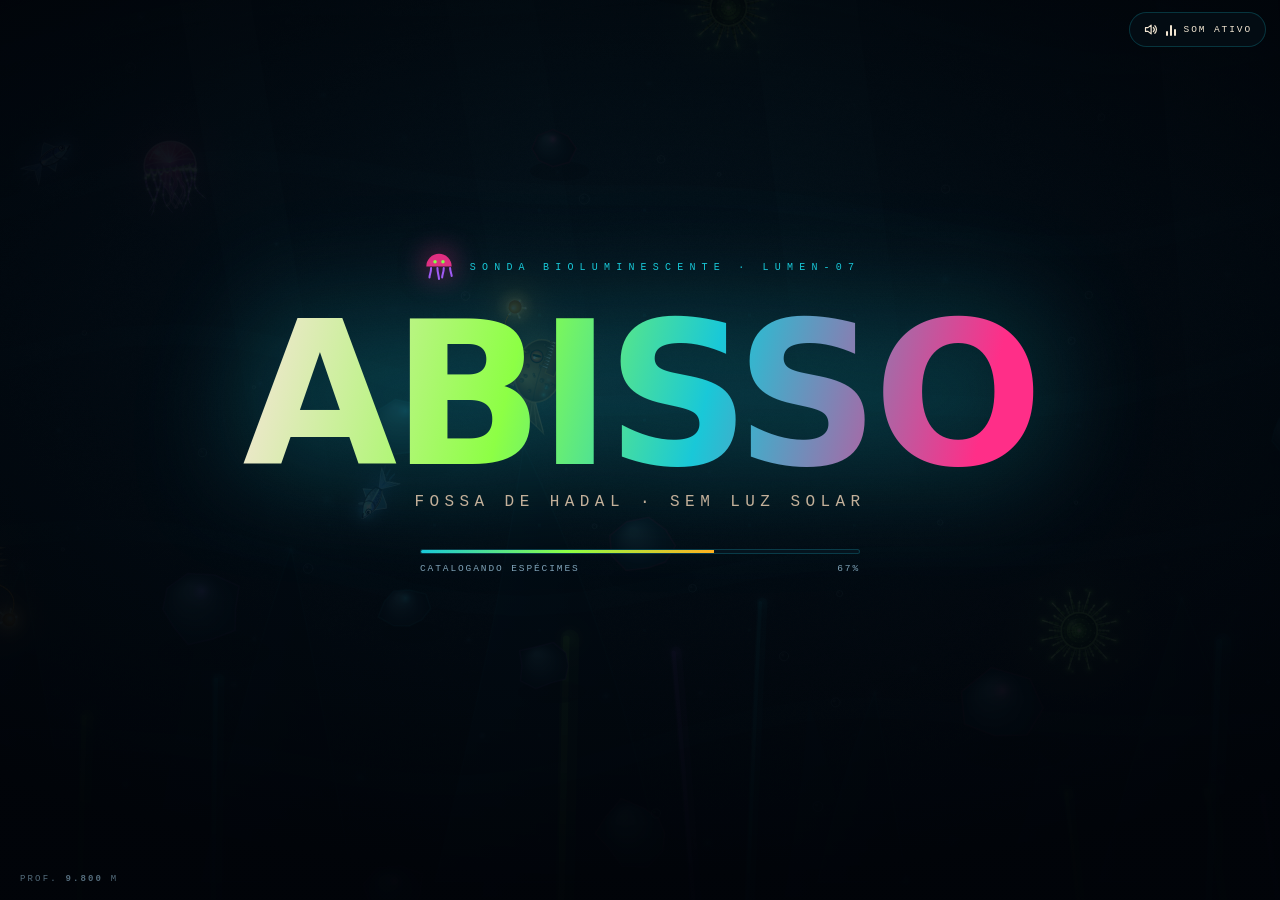
==== commit 2d2bdf67: "Add files via upload" ====
--- a/ABISSO_com_musicas.html
+++ b/ABISSO_com_musicas.html
@@ -86,7 +86,7 @@
         <div class="boot-meta"><span id="bootLog">INICIANDO SISTEMAS</span><span id="bootPct">0%</span></div>
       </div>
       <button id="bootPrompt">TOQUE OU PRESSIONE QUALQUER TECLA</button>
-      <div class="boot-foot"><span>PROF. <b id="bootDepth">0</b> M</span><span>CANVAS 2D · ÁUDIO SINTETIZADO · V2.0</span></div>
+      <div class="boot-foot"><span>PROF. <b id="bootDepth">0</b> M</span></div>
     </div>
   </section>
 
@@ -100,12 +100,11 @@
         <p class="tagline menu-tag">A fossa acordou. Sua luz é a única arma — e o único alvo. <b>Doze ondas</b> até o fundo, dois chefes, quinze simbiontes.</p>
         <nav class="nav" id="menuNav">
           <button class="navitem act" data-nav="dive"><span class="idx">01</span><span class="txt"><b>MERGULHAR</b><span>iniciar descida</span></span><span class="arw">▸</span></button>
-          <button class="navitem" data-nav="coop"><span class="idx">02</span><span class="txt"><b>2 JOGADORES</b><span>cooperativo online · PeerJS</span></span><span class="arw">▸</span></button>
+          <button class="navitem" data-nav="coop"><span class="idx">02</span><span class="txt"><b>2 JOGADORES</b><span>cooperativo online</span></span><span class="arw">▸</span></button>
           <button class="navitem" data-nav="howto"><span class="idx">03</span><span class="txt"><b>COMO JOGAR</b><span>guia interativo + treino</span></span><span class="arw">▸</span></button>
           <button class="navitem" data-nav="bestiary"><span class="idx">04</span><span class="txt"><b>BESTIÁRIO</b><span>8 criaturas da fossa</span></span><span class="arw">▸</span></button>
           <button class="navitem" data-nav="records"><span class="idx">05</span><span class="txt"><b>RECORDES</b><span>histórico de mergulhos</span></span><span class="arw">▸</span></button>
           <button class="navitem" data-nav="settings"><span class="idx">06</span><span class="txt"><b>AJUSTES</b><span>áudio, efeitos, dificuldade</span></span><span class="arw">▸</span></button>
-          <button class="navitem" data-nav="credits"><span class="idx">07</span><span class="txt"><b>SOBRE</b><span>tecnologia e paleta</span></span><span class="arw">▸</span></button>
         </nav>
       </div>
       <div class="menu-right">
@@ -275,7 +274,7 @@
       <div class="sub-head">
         <button class="back" id="coopBack">◂ VOLTAR</button>
         <h2>COOPERATIVO <em>ONLINE</em></h2>
-        <span class="hint">2 JOGADORES · PEERJS</span>
+        <span class="hint">2 JOGADORES · ONLINE</span>
       </div>
       <div class="sub-body scroll">
         <div class="coop-name">
@@ -318,43 +317,6 @@
             <li><b>Plâncton, combo e florada são compartilhados</b> — qualquer um pode soltar a florada.</li>
             <li>É preciso <b>internet</b>. Se a rede bloquear conexões diretas (alguns 4G ou redes de empresa), tente outra rede.</li>
           </ul>
-        </div>
-      </div>
-    </div>
-  </section>
-
-  <!-- ================= SOBRE ================= -->
-  <section class="screen" id="scCredits">
-    <div class="scrim"></div>
-    <div class="inner">
-      <div class="sub-head">
-        <button class="back" data-back>◂ VOLTAR</button>
-        <h2>SOBRE O <em>ABISSO</em></h2>
-        <span class="hint">UM ARTEFATO AUTOCONTIDO</span>
-      </div>
-      <div class="sub-body scroll">
-        <div class="cred-grid">
-          <div class="cred-card">
-            <h3>O QUE É ISTO</h3>
-            <p>Um jogo de sobrevivência em arena ambientado na zona hadal. Você pilota o LUMEN-07, uma sonda-organismo que usa a própria bioluminescência como arma. Cada onda aprofunda a descida — e a paleta do mundo afunda junto, do petróleo turquesa ao violeta e ao magenta do fundo.</p>
-            <div class="sect">TECNOLOGIA</div>
-            <div class="techs"><span class="tech">HTML único</span><span class="tech">CSS puro</span><span class="tech">JavaScript vanilla</span><span class="tech">Canvas 2D</span><span class="tech">Web Audio</span><span class="tech">localStorage</span><span class="tech">0 dependências</span><span class="tech">0 imagens externas</span></div>
-          </div>
-          <div class="cred-card">
-            <h3>PALETA DA FOSSA</h3>
-            <p style="margin-bottom:12px">Oito tons derivados do oceano profundo: petróleo e turquesa nos campos grandes, verde-ácido, magenta e âmbar como acentos de bioluminescência.</p>
-            <div class="swatches" id="swatches"></div>
-          </div>
-          <div class="cred-card">
-            <h3>NOTAS DO ABISMO</h3>
-            <div class="facts">
-              <div class="fact"><b>6.000 m</b><span>onde começa a zona hadal — nomeada após Hades, o submundo grego.</span></div>
-              <div class="fact"><b>10.935 m</b><span>o Challenger Deep, ponto mais fundo conhecido dos oceanos.</span></div>
-              <div class="fact"><b>~1.100 atm</b><span>pressão no fundo: mais de mil vezes a da superfície.</span></div>
-              <div class="fact"><b>90%</b><span>das espécies de águas profundas produzem alguma luz própria.</span></div>
-              <div class="fact"><b>4 °C</b><span>temperatura típica da água ao redor das fontes hidrotermais frias.</span></div>
-            </div>
-          </div>
         </div>
       </div>
     </div>
--- a/abisso.css
+++ b/abisso.css
@@ -615,3 +615,6 @@
 }
 @media (max-height:560px) and (min-width:640px){.brief-head p{display:none}}
 @media (max-width:520px){.menu-grid{padding-top:calc(56px + var(--top))}}
+
+/* celular: sem desfoque de fundo (pesado em GPUs móveis) */
+html.mobile *{backdrop-filter:none!important;-webkit-backdrop-filter:none!important}
